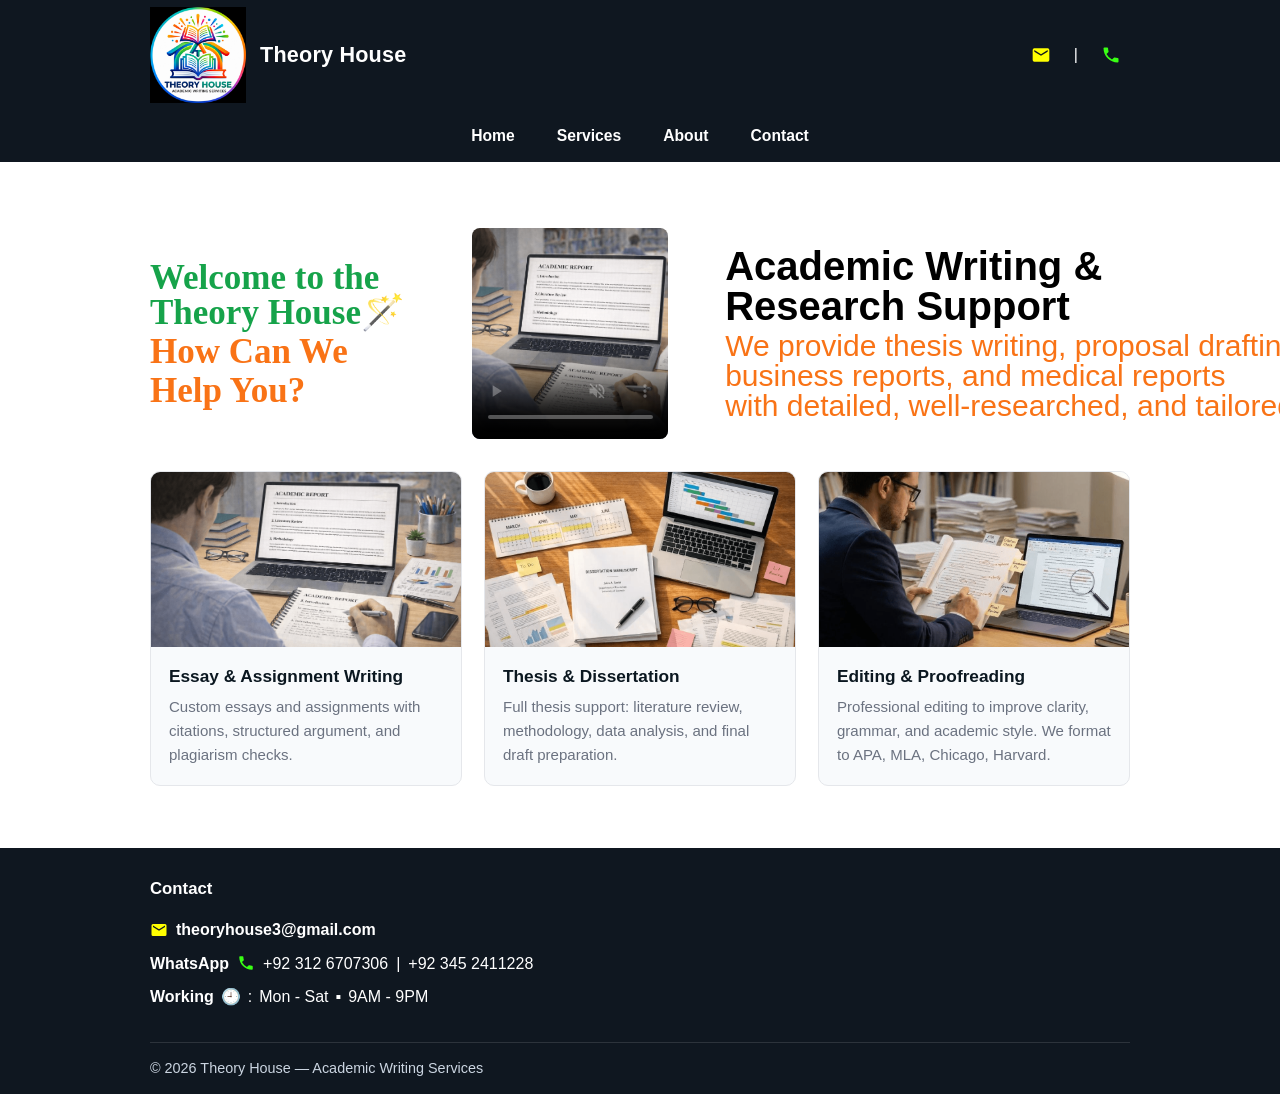
==== index.html @ b44fcf82 "Update index.html" ====
<!doctype html>
<html lang="en">

<head>

  <meta charset="utf-8">

  <meta
    name="viewport"
    content="width=device-width, initial-scale=1"
  >

  <title>
    Theory House — Academic Writing Services
  </title>

  <link
    rel="stylesheet"
    href="styles.css"
  >

</head>


<body>


  <!-- =====================================================
       HEADER
       ===================================================== -->

  <header class="site-header">


    <div class="container header-top">


      <a
        class="brand"
        href="index.html"
      >

        <img
          class="logo-img"
          src="Images/logo.png"
          alt="Theory House logo"
        >

        <span class="site-title">
          Theory House
        </span>

      </a>


      <!-- HEADER CONTACT ICONS -->

      <div class="header-contacts">


        <!-- EMAIL ICON - YELLOW -->

        <a
          class="contact-icon"
          href="mailto:theoryhouse3@gmail.com"
          aria-label="Email"
          title="Email"
        >

          <svg
            class="icon email-icon"
            viewBox="0 0 24 24"
            width="20"
            height="20"
            aria-hidden="true"
          >

            <path
              fill="currentColor"
              d="M20 4H4a2 2 0 0 0-2 2v12a2 2 0 0 0 2 2h16a2 2 0 0 0 2-2V6a2 2 0 0 0-2-2zm0 4-8 5L4 8V6l8 5 8-5v2z"
            />

          </svg>

        </a>


        <!-- SEPARATOR -->

        <span
          aria-hidden="true"
          style="color:#ffffff;"
        >
          |
        </span>


        <!-- PHONE ICON - BRIGHT PARROT GREEN -->

        <a
          class="contact-icon"
          href="tel:+923126707306"
          aria-label="Call"
          title="Call"
        >

          <svg
            class="icon phone-icon"
            viewBox="0 0 24 24"
            width="20"
            height="20"
            aria-hidden="true"
          >

            <path
              fill="currentColor"
              d="M6.62 10.79a15.46 15.46 0 0 0 6.59 6.59l2.2-2.2c.27-.27.67-.36 1.02-.24 1.12.37 2.33.57 3.57.57.55 0 1 .45 1 1V20c0 .55-.45 1-1 1C10.61 21 3 13.39 3 4c0-.55.45-1 1-1h3.5c.55 0 1 .45 1 1 0 1.25.2 2.45.57 3.57.11.35.03.74-.25 1.02l-2.2 2.2z"
            />

          </svg>

        </a>


      </div>


    </div>



    <!-- NAVIGATION -->

    <nav
      class="site-nav container"
      aria-label="Main navigation"
    >

      <a href="index.html">
        Home
      </a>

      <a href="services.html">
        Services
      </a>

      <a href="about.html">
        About
      </a>

      <a href="contact.html">
        Contact
      </a>

    </nav>


  </header>



  <!-- =====================================================
       MAIN CONTENT
       ===================================================== -->

  <main class="container">


    <!-- ===================================================
         HOME HERO
         =================================================== -->

    <section class="hero">


      <!-- =================================================
           WELCOMING BOX
           ================================================= -->

      <div class="hero-welcome">


        <!-- LINE 1 -->

        <p class="hero-welcome-line hero-welcome-green">
          Welcome to the
        </p>


        <!-- LINE 2 -->

        <p class="hero-welcome-line hero-welcome-green">
          Theory House🪄
        </p>


        <!-- LINE 3 -->

        <p class="hero-welcome-line hero-welcome-orange">
          How Can We
        </p>


        <!-- LINE 4 -->

        <p class="hero-welcome-line hero-welcome-orange">
          Help You?
        </p>


      </div>



      <!-- =================================================
           VIDEO BOX
           ================================================= -->

      <div
        class="hero-media"
        aria-label="Theory House introduction video"
      >


        <video
          class="hero-video"
          controls
          autoplay
          muted
          loop
          playsinline
          preload="auto"
          poster="Images/Images/1-images-services.png"
        >

          <source
            src="Images/Images/home-hero.mp4"
            type="video/mp4"
          >

          Your browser does not support the video tag.

        </video>


      </div>



      <!-- =================================================
           ACADEMIC WRITING DATA BOX
           ================================================= -->

      <div class="hero-academic">


        <!-- HEADING -->

        <p class="hero-academic-heading">
          Academic Writing &amp;<br>
          Research Support
        </p>


        <!-- DESCRIPTION -->

        <p class="hero-academic-text">
          We provide thesis writing, proposal drafting,<br>
          business reports, and medical reports<br>
          with detailed, well-researched, and tailored to your needs.
        </p>


      </div>


    </section>



    <!-- ===================================================
         SERVICES PREVIEW
         =================================================== -->

    <section
      class="preview-grid"
      aria-labelledby="services-heading"
    >


      <h2
        id="services-heading"
        class="sr-only"
      >
        Our Services
      </h2>



      <!-- SERVICE 1 -->

      <article class="card">


        <div class="card-media">

          <img
            src="Images/Images/1-images-services.png"
            alt="Essay and assignment illustration"
            class="card-img"
            loading="lazy"
          >

        </div>


        <div class="card-body">

          <h3>
            Essay &amp; Assignment Writing
          </h3>


          <p>
            Custom essays and assignments with citations,
            structured argument, and plagiarism checks.
          </p>

        </div>


      </article>



      <!-- SERVICE 2 -->

      <article class="card">


        <div class="card-media">

          <img
            src="Images/Images/2-images-services.png"
            alt="Thesis and dissertation illustration"
            class="card-img"
            loading="lazy"
          >

        </div>


        <div class="card-body">

          <h3>
            Thesis &amp; Dissertation
          </h3>


          <p>
            Full thesis support: literature review,
            methodology, data analysis, and final draft preparation.
          </p>

        </div>


      </article>



      <!-- SERVICE 3 -->

      <article class="card">


        <div class="card-media">

          <img
            src="Images/Images/3-images-services.png"
            alt="Editing and proofreading illustration"
            class="card-img"
            loading="lazy"
          >

        </div>


        <div class="card-body">

          <h3>
            Editing &amp; Proofreading
          </h3>


          <p>
            Professional editing to improve clarity, grammar,
            and academic style. We format to APA, MLA, Chicago,
            Harvard.
          </p>

        </div>


      </article>


    </section>


  </main>



  <!-- =====================================================
       FOOTER
       ===================================================== -->

  <footer class="site-footer">


    <div class="container footer-inner">


      <div class="footer-block">


        <strong>
          Contact
        </strong>



        <!-- EMAIL -->

        <p class="contact-line footer-contact">


          <svg
            class="icon email-icon"
            viewBox="0 0 24 24"
            width="18"
            height="18"
            aria-hidden="true"
          >

            <path
              fill="currentColor"
              d="M20 4H4a2 2 0 0 0-2 2v12a2 2 0 0 0 2 2h16a2 2 0 0 0 2-2V6a2 2 0 0 0-2-2zm0 4-8 5L4 8V6l8 5 8-5v2z"
            />

          </svg>


          <a href="mailto:theoryhouse3@gmail.com">

            <strong>
              theoryhouse3@gmail.com
            </strong>

          </a>


        </p>



        <!-- WHATSAPP -->

        <p class="whatsapp-contact footer-whatsapp">


          <span class="whatsapp-label">
            WhatsApp
          </span>


          <!-- PHONE ICON - BRIGHT PARROT GREEN -->

          <svg
            class="icon phone-icon"
            viewBox="0 0 24 24"
            width="18"
            height="18"
            aria-hidden="true"
          >

            <path
              fill="currentColor"
              d="M6.62 10.79a15.46 15.46 0 0 0 6.59 6.59l2.2-2.2c.27-.27.67-.36 1.02-.24 1.12.37 2.33.57 3.57.57.55 0 1 .45 1 1V20c0 .55-.45 1-1 1C10.61 21 3 13.39 3 4c0-.55.45-1 1-1h3.5c.55 0 1 .45 1 1 0 1.25.2 2.45.57 3.57.11.35.03.74-.25 1.02l-2.2 2.2z"
            />

          </svg>


          <a
            class="whatsapp-number"
            href="https://wa.me/923126707306"
            target="_blank"
            rel="noopener"
          >
            +92 312 6707306
          </a>


          <span>
            |
          </span>


          <a
            class="whatsapp-number"
            href="https://wa.me/923452411228"
            target="_blank"
            rel="noopener"
          >
            +92 345 2411228
          </a>


        </p>



        <!-- WORKING HOURS -->

        <p class="working-line footer-working">


          <strong class="working-label">
            Working
          </strong>


          <span class="working-clock">
            🕘
          </span>


          <span class="working-colon">
            :
          </span>


          <span class="working-days">
            Mon - Sat
          </span>


          <span class="working-separator">
            ▪
          </span>


          <span class="working-hours">
            9AM - 9PM
          </span>


        </p>


      </div>


    </div>



    <!-- COPYRIGHT -->

    <div class="container footer-bottom">


      <p>
        &copy; 2026 Theory House — Academic Writing Services
      </p>


    </div>


  </footer>


</body>

</html>
---- styles.css ----
:root {
  --accent: #0b76ff;
  --green: #548235;
  --orange: #f97316;
  --medium-green: #70ad47;
  --blue-gray: #5b6573;
  --dark-gray: #404040;
  --light-orange: #fce4d6;
  --bg: #ffffff;
  --muted: #6b7280;
  --header-bg: #0f1720;
  --card-bg: #f8fafc;
  --text: #0b1720;
  --max-width: 980px;

  /* Bright light / parrot green for phone icons */
  --phone-green: #39ff14;

  /* Yellow for email icons */
  --email-yellow: #ffff00;
}


/* =====================================================
   BASIC RESET
   ===================================================== */

* {
  box-sizing: border-box;
}

html {
  scroll-behavior: smooth;
}

body {
  margin: 0;
  background: var(--bg);
  color: var(--text);
  font-family: Arial, Helvetica, sans-serif;
  line-height: 1.6;
}

img {
  max-width: 100%;
  height: auto;
}

a {
  color: inherit;
}

.container {
  width: min(100% - 32px, var(--max-width));
  margin-inline: auto;
}


/* =====================================================
   HEADER
   ===================================================== */

.site-header {
  background: var(--header-bg);
  color: #ffffff;
}

.header-top {
  min-height: 110px;
  display: flex;
  align-items: center;
  justify-content: space-between;
  gap: 20px;
}

.brand {
  display: inline-flex;
  align-items: center;
  gap: 14px;
  text-decoration: none;
}


/* LOGO */

.logo-img {
  width: 96px;
  height: 97px;
  object-fit: contain;
  display: block;
}

.site-title {
  font-size: 1.35rem;
  font-weight: 700;
  letter-spacing: 0.2px;
}


/* HEADER CONTACT ICONS */

.header-contacts {
  display: flex;
  align-items: center;
  gap: 14px;
}

.contact-icon {
  display: inline-flex;
  align-items: center;
  justify-content: center;
  width: 38px;
  height: 38px;
  text-decoration: none;
}

.icon {
  display: block;
}


/* EMAIL = YELLOW */

.email-icon {
  color: var(--email-yellow);
}


/* PHONE = BRIGHT LIGHT / PARROT GREEN */

.phone-icon {
  color: var(--phone-green);
}


/* NAVIGATION */

.site-nav {
  min-height: 52px;
  display: flex;
  align-items: center;
  justify-content: center;
  gap: 34px;
}

.site-nav a {
  color: #ffffff;
  text-decoration: none;
  font-weight: 600;
  font-size: 0.98rem;
  padding: 10px 4px;
  transition: opacity 0.2s ease;
}

.site-nav a:hover {
  opacity: 0.75;
}


/* =====================================================
   MAIN
   ===================================================== */

main.container {
  padding-top: 34px;
  padding-bottom: 42px;
}


/* =====================================================
   HOME HERO
   ===================================================== */

.hero {
  display: flex;
  align-items: center;

  /*
    Exact horizontal spacing:
    Welcome → Video = 3 cm
    Video → Academic = 1.5 cm
  */
  gap: 0;

  margin-top: 12pt;
  margin-bottom: 12pt;

  width: 100%;
}


/* =====================================================
   WELCOME BOX
   Width  = 2.17"
   Height = 1.33"
   ===================================================== */

.hero-welcome {
  width: 2.17in;
  height: 1.33in;

  flex: 0 0 2.17in;

  display: flex;
  flex-direction: column;
  justify-content: center;
  align-items: flex-start;

  margin-top: 12pt;
  margin-bottom: 12pt;

  padding: 0;
  border: none;
  overflow: visible;
}


/* Welcome text */

.hero-welcome-line {
  margin: 0;
  padding: 0;

  font-family: "Segoe Script", "Brush Script MT", cursive;
  font-size: 35px;
  font-weight: 700;

  line-height: 1;
  white-space: nowrap;
}


/* First two lines */

.hero-welcome-green {
  color: #16a34a;
}


/* Second two lines */

.hero-welcome-orange {
  color: var(--orange);

  /*
    3 pt before spacing requested
  */
  margin-top: 3pt;
}


/* =====================================================
   VIDEO BOX
   Width  = 2.05"
   Height = 2.20"
   ===================================================== */

.hero-media {
  width: 2.05in;
  height: 2.20in;

  flex: 0 0 2.05in;

  /*
    3 cm = approximately 113.39px
    1.5 cm = approximately 56.69px
  */
  margin-left: 3cm;
  margin-right: 1.5cm;

  margin-top: 12pt;
  margin-bottom: 12pt;

  overflow: hidden;

  border: none;
  border-radius: 8px;

  background: #000000;
}


/* Video itself */

.hero-video {
  width: 100%;
  height: 100%;

  display: block;

  object-fit: cover;

  border: none;

  background: #000000;
}


/* Academic text */

.hero-text {
  display: none;
}


/* =====================================================
   ACADEMIC WRITING DATA BOX
   Width  = 3.47"
   Height = 1.45"
   ===================================================== */

.hero-academic {
  width: 3.47in;
  height: 1.45in;

  flex: 0 0 3.47in;

  margin-top: 12pt;
  margin-bottom: 12pt;

  padding: 0;

  border: none;

  overflow: visible;

  display: flex;
  flex-direction: column;
  justify-content: center;
  align-items: flex-start;
}


/* =====================================================
   ACADEMIC HEADING
   ===================================================== */

.hero-academic-heading {
  margin: 0;
  padding: 0;

  color: #000000;

  font-family: Arial, Helvetica, sans-serif;
  font-size: 40px;
  font-weight: 700;

  line-height: 1;

  white-space: nowrap;
}


/* =====================================================
   ACADEMIC DESCRIPTION
   ===================================================== */

.hero-academic-text {
  margin: 4pt 0 0 0;
  padding: 0;

  color: var(--orange);

  font-family: Arial, Helvetica, sans-serif;
  font-size: 30px;
  font-weight: 400;

  line-height: 1;

  white-space: nowrap;
}


/* =====================================================
   ABOUT PAGE
   ===================================================== */

.about-title {
  margin-top: 24px;
  margin-bottom: 14px;

  font-family: "Lucida Handwriting", "Brush Script MT", cursive;
  font-size: 40px;
  font-weight: 700;

  color: #ff0000;

  line-height: 1.2;
}

.about-heading {
  margin-top: 24px;
  margin-bottom: 14px;

  font-family: "Lucida Handwriting", "Brush Script MT", cursive;
  font-size: 40px;
  font-weight: 700;

  color: #ff0000;

  line-height: 1.2;
}

.about-hero {
  width: 100%;
  margin-bottom: 20px;
}

.about-hero-img {
  width: 100%;
  display: block;
  object-fit: cover;
}


/* =====================================================
   SERVICES PAGE
   ===================================================== */

.services-title {
  margin-top: 0;
  margin-bottom: 24px;

  font-family: "Arial Black", Arial, Helvetica, sans-serif;
  font-size: 40px;
  font-weight: 900;

  color: var(--blue-gray);

  line-height: 1.2;
}


/* =====================================================
   CONTACT PAGE
   ===================================================== */

.contact-title {
  margin-top: 0;
  margin-bottom: 18px;

  font-family: Algerian, "Arial Black", Arial, Helvetica, sans-serif;
  font-size: 40px;
  font-weight: 700;

  color: #548235;

  line-height: 1.2;
}

.contact-intro {
  margin: 0 0 18px;
}


/* EMAIL CONTACT */

.contact-page-email {
  display: flex;
  align-items: center;
  gap: 7px;
  margin: 10px 0;
}

.contact-email-icon {
  font-size: 25px;
  line-height: 1;
  color: #ff69b4;
}

.contact-page-email a {
  color: #0000ff;
  font-size: 25px;
  font-weight: 700;
  text-decoration: none;
}


/* WHATSAPP CONTACT */

.contact-page-whatsapp {
  display: flex;
  align-items: center;
  flex-wrap: wrap;
  gap: 7px;
  margin: 10px 0;
  font-size: 25px;
}

.contact-whatsapp-label {
  color: var(--medium-green);
  font-size: 25px;
  font-weight: 700;
}

.contact-whatsapp-icon {
  font-size: 25px;
  line-height: 1;
}

.contact-whatsapp-number {
  color: var(--dark-gray);
  font-size: 25px;
  font-weight: 700;
  text-decoration: none;
}

.contact-whatsapp-separator {
  color: var(--dark-gray);
  font-size: 25px;
  font-weight: 700;
}


/* WORKING HOURS */

.contact-page-working {
  display: flex;
  align-items: center;
  flex-wrap: wrap;
  gap: 7px;
  margin: 10px 0 24px;
  font-size: 25px;
}

.contact-working-label {
  color: #ff0000;
  font-size: 25px;
  font-weight: 700;
}

.contact-working-icon {
  font-size: 25px;
  line-height: 1;
}

.contact-working-days {
  color: #000000;
  font-size: 25px;
  font-weight: 400;
}

.contact-working-separator {
  color: var(--dark-gray);
  font-size: 25px;
  font-weight: 700;
}

.contact-working-hours {
  color: var(--dark-gray);
  font-size: 25px;
  font-weight: 700;
}


/* REQUEST A QUOTE */

.contact-form-title {
  margin-top: 26px;
  margin-bottom: 18px;

  font-size: 20px;
  font-weight: 700;
}


/* FORM */

.contact-form {
  width: 100%;
  max-width: 700px;
}

.contact-form label {
  display: block;
  margin-bottom: 16px;

  color: #000000;

  font-size: 16px;
  font-weight: 400;
}

.contact-form input,
.contact-form select,
.contact-form textarea {
  display: block;

  width: 100%;

  margin-top: 6px;

  padding: 10px 12px;

  border: 1px solid #d1d5db;
  border-radius: 6px;

  background: #ffffff;
  color: #111827;

  font-family: Arial, Helvetica, sans-serif;
  font-size: 16px;
}


/* ORANGE SELECT BOX */

.contact-form select {
  background: var(--orange);
  color: #ffffff;
  font-weight: 700;
}

.contact-form input:focus,
.contact-form select:focus,
.contact-form textarea:focus {
  outline: 2px solid rgba(249, 115, 22, 0.25);
  border-color: var(--orange);
}

.contact-form textarea {
  resize: vertical;
}


/* SEND REQUEST */

.contact-form button {
  border: none;
  border-radius: 6px;

  padding: 10px 20px;

  background: var(--light-orange);

  color: #c2410c;

  font-family: Arial, Helvetica, sans-serif;
  font-size: 16px;
  font-weight: 700;

  cursor: pointer;
}

.contact-form button:hover {
  background: #f8d3bd;
}


/* =====================================================
   SERVICES / ABOUT CARDS
   ===================================================== */

.preview-grid {
  display: grid;
  grid-template-columns: repeat(3, minmax(0, 1fr));
  gap: 22px;
}

.preview-grid > .sr-only {
  grid-column: 1 / -1;
}

.card {
  background: var(--card-bg);
  border: 1px solid #e5e7eb;
  border-radius: 10px;
  overflow: hidden;
}

.card-media {
  width: 100%;
  aspect-ratio: 16 / 9;
  overflow: hidden;
}

.card-img {
  width: 100%;
  height: 100%;
  display: block;
  object-fit: cover;
}

.card-body {
  padding: 18px;
}

.card-body h3 {
  margin: 0 0 8px;
  font-size: 1.08rem;
  line-height: 1.3;
}

.card-body p {
  margin: 0;
  color: var(--muted);
  font-size: 0.94rem;
}


/* =====================================================
   ACCESSIBILITY
   ===================================================== */

.sr-only {
  position: absolute;
  width: 1px;
  height: 1px;

  padding: 0;
  margin: -1px;

  overflow: hidden;

  clip: rect(0, 0, 0, 0);

  white-space: nowrap;

  border: 0;
}


/* =====================================================
   FOOTER
   ===================================================== */

.site-footer {
  background: var(--header-bg);
  color: #ffffff;
  margin-top: 20px;
}

.footer-inner {
  padding-top: 28px;
  padding-bottom: 24px;
}

.footer-block > strong {
  display: block;
  margin-bottom: 14px;
  font-size: 1.05rem;
}

.contact-line,
.whatsapp-contact,
.working-line {
  margin: 8px 0;
}


/* FOOTER EMAIL */

.footer-contact {
  display: flex;
  align-items: center;
  gap: 8px;
}

.footer-contact .email-icon {
  color: var(--email-yellow);
}

.footer-contact a {
  color: #ffffff;
  text-decoration: none;
}


/* FOOTER WHATSAPP */

.footer-whatsapp {
  display: flex;
  align-items: center;
  flex-wrap: wrap;
  gap: 8px;
}

.whatsapp-label {
  font-weight: 700;
}


/* FOOTER PHONE ICON */

.footer-whatsapp .phone-icon {
  color: var(--phone-green);
}


.whatsapp-number {
  color: #ffffff;
  text-decoration: none;
}


/* WORKING */

.working-line {
  display: flex;
  align-items: center;
  flex-wrap: wrap;
  gap: 7px;
}

.working-label {
  font-weight: 700;
}

.footer-bottom {
  border-top: 1px solid rgba(255, 255, 255, 0.12);

  padding-top: 14px;
  padding-bottom: 14px;
}

.footer-bottom p {
  margin: 0;
  color: #cbd5e1;
  font-size: 0.9rem;
}


/* =====================================================
   TABLET
   ===================================================== */

@media (max-width: 1100px) {

  .hero {
    transform-origin: left center;
  }

  .hero-welcome-line {
    font-size: 32px;
  }

  .hero-academic-heading {
    font-size: 36px;
  }

  .hero-academic-text {
    font-size: 26px;
  }
}


/* =====================================================
   MOBILE
   ===================================================== */

@media (max-width: 900px) {

  .hero {
    flex-wrap: wrap;
    justify-content: center;
    row-gap: 12pt;
  }

  .hero-welcome {
    margin-left: 0;
  }

  .hero-media {
    margin-left: 3cm;
    margin-right: 1.5cm;
  }

  .hero-academic {
    flex-basis: 100%;
    width: 100%;
  }

  .preview-grid {
    grid-template-columns: repeat(2, minmax(0, 1fr));
  }
}


@media (max-width: 600px) {

  .container {
    width: min(100% - 24px, var(--max-width));
  }

  .header-top {
    min-height: 105px;
  }

  .logo-img {
    width: 96px;
    height: 97px;
  }

  .site-title {
    font-size: 1.15rem;
  }

  .header-contacts {
    gap: 8px;
  }

  .site-nav {
    gap: 18px;
    flex-wrap: wrap;
    min-height: 48px;
  }

  .site-nav a {
    font-size: 0.9rem;
  }

  main.container {
    padding-top: 24px;
    padding-bottom: 32px;
  }

  .hero {
    display: flex;
    flex-direction: column;
    align-items: center;
    gap: 0;
  }

  .hero-welcome {
    width: 2.17in;
    height: 1.33in;
    flex: 0 0 1.33in;
    margin: 12pt 0;
  }

  .hero-welcome-line {
    font-size: 35px;
  }

  .hero-media {
    width: 2.05in;
    height: 2.20in;
    flex: 0 0 2.20in;

    margin-left: 0;
    margin-right: 0;

    margin-top: 3cm;
    margin-bottom: 1.5cm;
  }

  .hero-academic {
    width: 3.47in;
    max-width: 100%;
    height: 1.45in;
    flex: 0 0 1.45in;

    margin: 12pt 0;
  }

  .hero-academic-heading {
    font-size: 40px;
  }

  .hero-academic-text {
    font-size: 30px;
  }

  .preview-grid {
    grid-template-columns: 1fr;
  }

  .footer-whatsapp,
  .working-line {
    align-items: flex-start;
  }

  .contact-page-email,
  .contact-page-whatsapp,
  .contact-page-working {
    font-size: 25px;
  }

  .contact-form {
    max-width: 100%;
  }
}
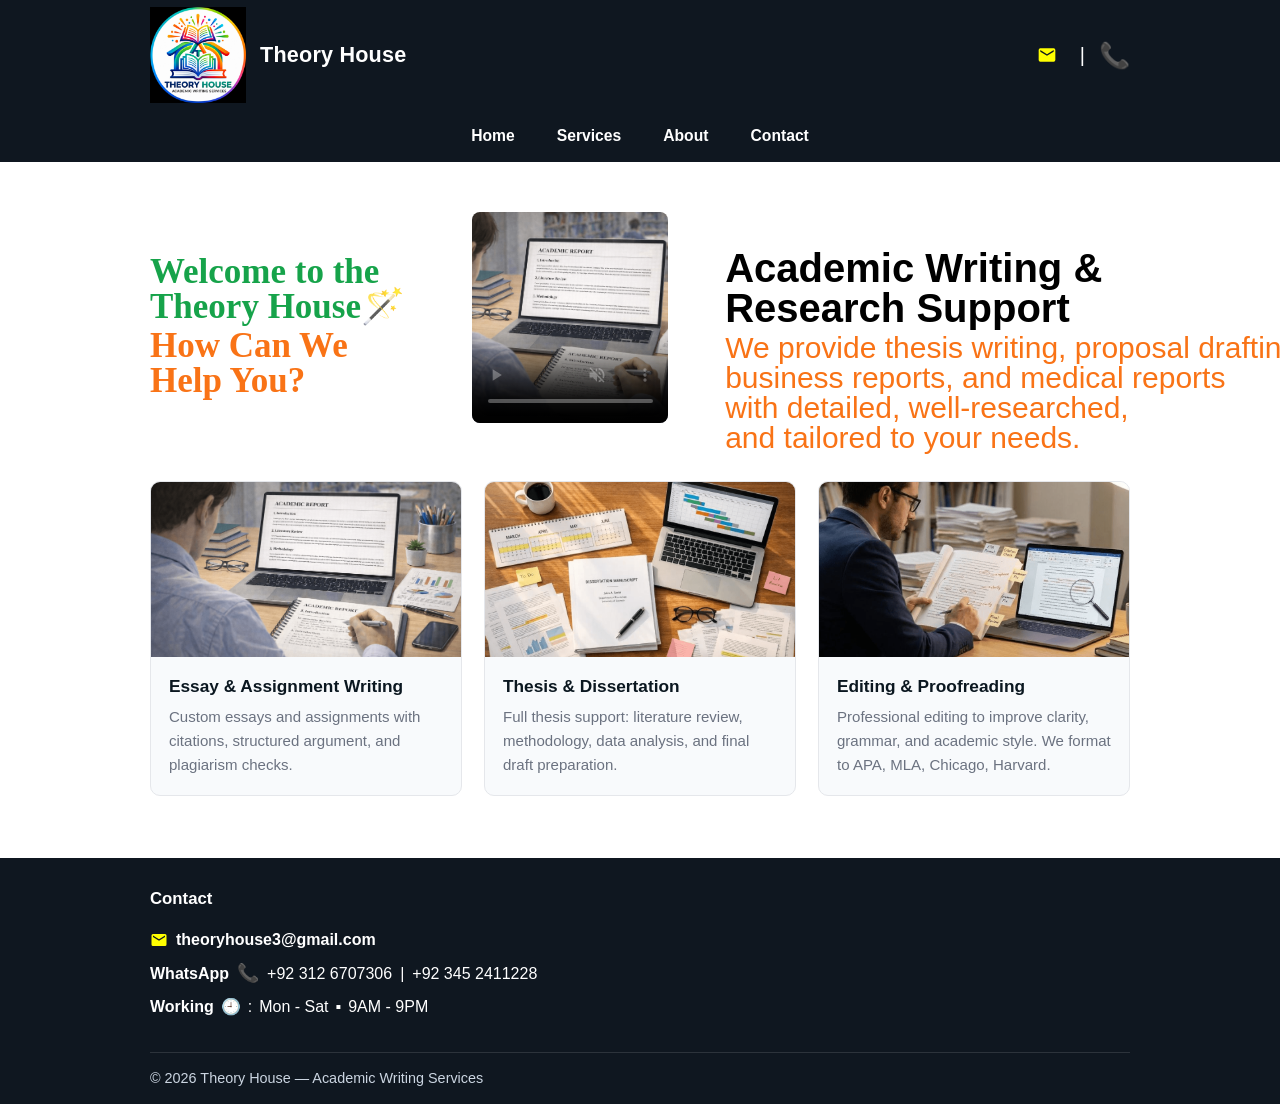
==== commit c5c4c5dc: "Update index.html" ====
--- a/index.html
+++ b/index.html
@@ -53,12 +53,10 @@
       </a>
 
 
-      <!-- HEADER CONTACT ICONS -->
-
       <div class="header-contacts">
 
 
-        <!-- EMAIL ICON - YELLOW -->
+        <!-- EMAIL ICON -->
 
         <a
           class="contact-icon"
@@ -76,7 +74,6 @@
           >
 
             <path
-              fill="currentColor"
               d="M20 4H4a2 2 0 0 0-2 2v12a2 2 0 0 0 2 2h16a2 2 0 0 0 2-2V6a2 2 0 0 0-2-2zm0 4-8 5L4 8V6l8 5 8-5v2z"
             />
 
@@ -85,40 +82,22 @@
         </a>
 
 
-        <!-- SEPARATOR -->
-
-        <span
-          aria-hidden="true"
-          style="color:#ffffff;"
-        >
+        <!-- HEADER SEPARATOR -->
+
+        <span class="header-divider">
           |
         </span>
 
 
-        <!-- PHONE ICON - BRIGHT PARROT GREEN -->
+        <!-- PHONE ICON -->
 
         <a
-          class="contact-icon"
+          class="header-phone"
           href="tel:+923126707306"
-          aria-label="Call"
+          aria-label="Call Theory House"
           title="Call"
         >
-
-          <svg
-            class="icon phone-icon"
-            viewBox="0 0 24 24"
-            width="20"
-            height="20"
-            aria-hidden="true"
-          >
-
-            <path
-              fill="currentColor"
-              d="M6.62 10.79a15.46 15.46 0 0 0 6.59 6.59l2.2-2.2c.27-.27.67-.36 1.02-.24 1.12.37 2.33.57 3.57.57.55 0 1 .45 1 1V20c0 .55-.45 1-1 1C10.61 21 3 13.39 3 4c0-.55.45-1 1-1h3.5c.55 0 1 .45 1 1 0 1.25.2 2.45.57 3.57.11.35.03.74-.25 1.02l-2.2 2.2z"
-            />
-
-          </svg>
-
+          📞
         </a>
 
 
@@ -180,28 +159,23 @@
       <div class="hero-welcome">
 
 
-        <!-- LINE 1 -->
-
         <p class="hero-welcome-line hero-welcome-green">
           Welcome to the
         </p>
 
 
-        <!-- LINE 2 -->
-
         <p class="hero-welcome-line hero-welcome-green">
           Theory House🪄
         </p>
 
 
-        <!-- LINE 3 -->
-
-        <p class="hero-welcome-line hero-welcome-orange">
+        <p
+          class="hero-welcome-line hero-welcome-orange"
+          style="margin-top: 3pt;"
+        >
           How Can We
         </p>
 
-
-        <!-- LINE 4 -->
 
         <p class="hero-welcome-line hero-welcome-orange">
           Help You?
@@ -251,24 +225,25 @@
            ACADEMIC WRITING DATA BOX
            ================================================= -->
 
-      <div class="hero-academic">
-
-
-        <!-- HEADING -->
-
-        <p class="hero-academic-heading">
+      <div class="academic-writing-box">
+
+
+        <div class="academic-writing-heading">
+
           Academic Writing &amp;<br>
           Research Support
-        </p>
-
-
-        <!-- DESCRIPTION -->
-
-        <p class="hero-academic-text">
+
+        </div>
+
+
+        <div class="academic-writing-description">
+
           We provide thesis writing, proposal drafting,<br>
           business reports, and medical reports<br>
-          with detailed, well-researched, and tailored to your needs.
-        </p>
+          with detailed, well-researched,<br>
+          and tailored to your needs.
+
+        </div>
 
 
       </div>
@@ -445,7 +420,6 @@
           >
 
             <path
-              fill="currentColor"
               d="M20 4H4a2 2 0 0 0-2 2v12a2 2 0 0 0 2 2h16a2 2 0 0 0 2-2V6a2 2 0 0 0-2-2zm0 4-8 5L4 8V6l8 5 8-5v2z"
             />
 
@@ -475,22 +449,9 @@
           </span>
 
 
-          <!-- PHONE ICON - BRIGHT PARROT GREEN -->
-
-          <svg
-            class="icon phone-icon"
-            viewBox="0 0 24 24"
-            width="18"
-            height="18"
-            aria-hidden="true"
-          >
-
-            <path
-              fill="currentColor"
-              d="M6.62 10.79a15.46 15.46 0 0 0 6.59 6.59l2.2-2.2c.27-.27.67-.36 1.02-.24 1.12.37 2.33.57 3.57.57.55 0 1 .45 1 1V20c0 .55-.45 1-1 1C10.61 21 3 13.39 3 4c0-.55.45-1 1-1h3.5c.55 0 1 .45 1 1 0 1.25.2 2.45.57 3.57.11.35.03.74-.25 1.02l-2.2 2.2z"
-            />
-
-          </svg>
+          <span class="whatsapp-phone">
+            📞
+          </span>
 
 
           <a
--- a/styles.css
+++ b/styles.css
@@ -3,6 +3,7 @@
   --green: #548235;
   --orange: #f97316;
   --medium-green: #70ad47;
+  --bright-green: #7CFC00;
   --blue-gray: #5b6573;
   --dark-gray: #404040;
   --light-orange: #fce4d6;
@@ -12,12 +13,6 @@
   --card-bg: #f8fafc;
   --text: #0b1720;
   --max-width: 980px;
-
-  /* Bright light / parrot green for phone icons */
-  --phone-green: #39ff14;
-
-  /* Yellow for email icons */
-  --email-yellow: #ffff00;
 }
 
 
@@ -96,13 +91,9 @@
   letter-spacing: 0.2px;
 }
 
-
-/* HEADER CONTACT ICONS */
-
 .header-contacts {
   display: flex;
   align-items: center;
-  gap: 14px;
 }
 
 .contact-icon {
@@ -114,26 +105,30 @@
   text-decoration: none;
 }
 
+.header-phone {
+  display: inline-flex;
+  align-items: center;
+  justify-content: center;
+  font-size: 25px;
+  line-height: 1;
+  color: var(--bright-green);
+  text-decoration: none;
+}
+
+.header-divider {
+  color: #ffffff;
+  font-size: 20px;
+  margin: 0 14px;
+}
+
 .icon {
   display: block;
 }
 
-
-/* EMAIL = YELLOW */
-
 .email-icon {
-  color: var(--email-yellow);
-}
-
-
-/* PHONE = BRIGHT LIGHT / PARROT GREEN */
-
-.phone-icon {
-  color: var(--phone-green);
-}
-
-
-/* NAVIGATION */
+  color: #ffff00;
+  fill: currentColor;
+}
 
 .site-nav {
   min-height: 52px;
@@ -174,36 +169,23 @@
 .hero {
   display: flex;
   align-items: center;
-
-  /*
-    Exact horizontal spacing:
-    Welcome → Video = 3 cm
-    Video → Academic = 1.5 cm
-  */
-  gap: 0;
-
-  margin-top: 12pt;
-  margin-bottom: 12pt;
-
   width: 100%;
-}
-
-
-/* =====================================================
-   WELCOME BOX
-   Width  = 2.17"
-   Height = 1.33"
+  margin-bottom: 42px;
+}
+
+
+/* =====================================================
+   WELCOMING BOX
    ===================================================== */
 
 .hero-welcome {
   width: 2.17in;
   height: 1.33in;
-
   flex: 0 0 2.17in;
 
   display: flex;
   flex-direction: column;
-  justify-content: center;
+  justify-content: flex-start;
   align-items: flex-start;
 
   margin-top: 12pt;
@@ -211,92 +193,58 @@
 
   padding: 0;
   border: none;
-  overflow: visible;
-}
-
-
-/* Welcome text */
+  background: transparent;
+}
 
 .hero-welcome-line {
   margin: 0;
   padding: 0;
+  line-height: 1;
 
   font-family: "Segoe Script", "Brush Script MT", cursive;
   font-size: 35px;
   font-weight: 700;
 
-  line-height: 1;
   white-space: nowrap;
 }
-
-
-/* First two lines */
 
 .hero-welcome-green {
   color: #16a34a;
 }
 
-
-/* Second two lines */
-
 .hero-welcome-orange {
   color: var(--orange);
-
-  /*
-    3 pt before spacing requested
-  */
-  margin-top: 3pt;
 }
 
 
 /* =====================================================
    VIDEO BOX
-   Width  = 2.05"
-   Height = 2.20"
    ===================================================== */
 
 .hero-media {
   width: 2.05in;
   height: 2.20in;
-
   flex: 0 0 2.05in;
 
-  /*
-    3 cm = approximately 113.39px
-    1.5 cm = approximately 56.69px
-  */
+  overflow: hidden;
+  border: none;
+  border-radius: 8px;
+  background: #000000;
+
+  margin-top: 12pt;
+  margin-bottom: 12pt;
+
   margin-left: 3cm;
   margin-right: 1.5cm;
-
-  margin-top: 12pt;
-  margin-bottom: 12pt;
-
-  overflow: hidden;
-
-  border: none;
-  border-radius: 8px;
-
-  background: #000000;
-}
-
-
-/* Video itself */
+}
 
 .hero-video {
   width: 100%;
   height: 100%;
-
   display: block;
-
   object-fit: cover;
-
-  border: none;
-
   background: #000000;
 }
-
-
-/* Academic text */
 
 .hero-text {
   display: none;
@@ -305,68 +253,46 @@
 
 /* =====================================================
    ACADEMIC WRITING DATA BOX
-   Width  = 3.47"
-   Height = 1.45"
-   ===================================================== */
-
-.hero-academic {
+   ===================================================== */
+
+.academic-writing-box {
   width: 3.47in;
   height: 1.45in;
-
   flex: 0 0 3.47in;
 
   margin-top: 12pt;
   margin-bottom: 12pt;
 
   padding: 0;
-
   border: none;
+  background: transparent;
 
   overflow: visible;
-
-  display: flex;
-  flex-direction: column;
-  justify-content: center;
-  align-items: flex-start;
-}
-
-
-/* =====================================================
-   ACADEMIC HEADING
-   ===================================================== */
-
-.hero-academic-heading {
+}
+
+.academic-writing-heading {
   margin: 0;
   padding: 0;
 
-  color: #000000;
-
   font-family: Arial, Helvetica, sans-serif;
   font-size: 40px;
   font-weight: 700;
+  color: #000000;
 
   line-height: 1;
-
   white-space: nowrap;
 }
 
-
-/* =====================================================
-   ACADEMIC DESCRIPTION
-   ===================================================== */
-
-.hero-academic-text {
-  margin: 4pt 0 0 0;
+.academic-writing-description {
+  margin: 4pt 0 0;
   padding: 0;
-
-  color: var(--orange);
 
   font-family: Arial, Helvetica, sans-serif;
   font-size: 30px;
   font-weight: 400;
+  color: var(--orange);
 
   line-height: 1;
-
   white-space: nowrap;
 }
 
@@ -378,26 +304,20 @@
 .about-title {
   margin-top: 24px;
   margin-bottom: 14px;
-
   font-family: "Lucida Handwriting", "Brush Script MT", cursive;
   font-size: 40px;
   font-weight: 700;
-
   color: #ff0000;
-
   line-height: 1.2;
 }
 
 .about-heading {
   margin-top: 24px;
   margin-bottom: 14px;
-
   font-family: "Lucida Handwriting", "Brush Script MT", cursive;
   font-size: 40px;
   font-weight: 700;
-
   color: #ff0000;
-
   line-height: 1.2;
 }
 
@@ -420,13 +340,10 @@
 .services-title {
   margin-top: 0;
   margin-bottom: 24px;
-
   font-family: "Arial Black", Arial, Helvetica, sans-serif;
   font-size: 40px;
   font-weight: 900;
-
   color: var(--blue-gray);
-
   line-height: 1.2;
 }
 
@@ -438,13 +355,10 @@
 .contact-title {
   margin-top: 0;
   margin-bottom: 18px;
-
   font-family: Algerian, "Arial Black", Arial, Helvetica, sans-serif;
   font-size: 40px;
   font-weight: 700;
-
   color: #548235;
-
   line-height: 1.2;
 }
 
@@ -558,7 +472,6 @@
 .contact-form-title {
   margin-top: 26px;
   margin-bottom: 18px;
-
   font-size: 20px;
   font-weight: 700;
 }
@@ -574,39 +487,29 @@
 .contact-form label {
   display: block;
   margin-bottom: 16px;
-
   color: #000000;
-
   font-size: 16px;
-  font-weight: 400;
+  font-weight: 700;
 }
 
 .contact-form input,
 .contact-form select,
 .contact-form textarea {
   display: block;
-
   width: 100%;
-
   margin-top: 6px;
-
   padding: 10px 12px;
-
   border: 1px solid #d1d5db;
   border-radius: 6px;
-
   background: #ffffff;
   color: #111827;
-
   font-family: Arial, Helvetica, sans-serif;
   font-size: 16px;
 }
 
-
-/* ORANGE SELECT BOX */
-
 .contact-form select {
-  background: var(--orange);
+  border-color: var(--orange);
+  background: #f97316;
   color: #ffffff;
   font-weight: 700;
 }
@@ -622,28 +525,20 @@
   resize: vertical;
 }
 
-
-/* SEND REQUEST */
-
 .contact-form button {
   border: none;
   border-radius: 6px;
-
   padding: 10px 20px;
-
-  background: var(--light-orange);
-
-  color: #c2410c;
-
+  background: #f97316;
+  color: #ffffff;
   font-family: Arial, Helvetica, sans-serif;
   font-size: 16px;
   font-weight: 700;
-
   cursor: pointer;
 }
 
 .contact-form button:hover {
-  background: #f8d3bd;
+  background: #ea580c;
 }
 
 
@@ -706,16 +601,11 @@
   position: absolute;
   width: 1px;
   height: 1px;
-
   padding: 0;
   margin: -1px;
-
   overflow: hidden;
-
   clip: rect(0, 0, 0, 0);
-
   white-space: nowrap;
-
   border: 0;
 }
 
@@ -747,17 +637,10 @@
   margin: 8px 0;
 }
 
-
-/* FOOTER EMAIL */
-
 .footer-contact {
   display: flex;
   align-items: center;
   gap: 8px;
-}
-
-.footer-contact .email-icon {
-  color: var(--email-yellow);
 }
 
 .footer-contact a {
@@ -765,9 +648,6 @@
   text-decoration: none;
 }
 
-
-/* FOOTER WHATSAPP */
-
 .footer-whatsapp {
   display: flex;
   align-items: center;
@@ -779,22 +659,17 @@
   font-weight: 700;
 }
 
-
-/* FOOTER PHONE ICON */
-
-.footer-whatsapp .phone-icon {
-  color: var(--phone-green);
-}
-
+.whatsapp-phone {
+  font-size: 18px;
+  line-height: 1;
+  color: var(--bright-green);
+}
 
 .whatsapp-number {
   color: #ffffff;
   text-decoration: none;
 }
 
-
-/* WORKING */
-
 .working-line {
   display: flex;
   align-items: center;
@@ -808,7 +683,6 @@
 
 .footer-bottom {
   border-top: 1px solid rgba(255, 255, 255, 0.12);
-
   padding-top: 14px;
   padding-bottom: 14px;
 }
@@ -824,54 +698,77 @@
    TABLET
    ===================================================== */
 
-@media (max-width: 1100px) {
+@media (max-width: 1200px) {
 
   .hero {
-    transform-origin: left center;
-  }
-
-  .hero-welcome-line {
-    font-size: 32px;
-  }
-
-  .hero-academic-heading {
-    font-size: 36px;
-  }
-
-  .hero-academic-text {
-    font-size: 26px;
-  }
-}
-
-
-/* =====================================================
-   MOBILE
-   ===================================================== */
-
-@media (max-width: 900px) {
-
-  .hero {
-    flex-wrap: wrap;
-    justify-content: center;
-    row-gap: 12pt;
+    flex-wrap: nowrap;
   }
 
   .hero-welcome {
-    margin-left: 0;
+    width: 2.17in;
+    flex-basis: 2.17in;
   }
 
   .hero-media {
-    margin-left: 3cm;
-    margin-right: 1.5cm;
-  }
-
-  .hero-academic {
-    flex-basis: 100%;
-    width: 100%;
+    width: 2.05in;
+    flex-basis: 2.05in;
+  }
+
+  .academic-writing-box {
+    width: 3.47in;
+    flex-basis: 3.47in;
+  }
+
+  .academic-writing-heading {
+    font-size: 34px;
+  }
+
+  .academic-writing-description {
+    font-size: 25px;
   }
 
   .preview-grid {
     grid-template-columns: repeat(2, minmax(0, 1fr));
+  }
+}
+
+
+/* =====================================================
+   MOBILE
+   ===================================================== */
+
+@media (max-width: 900px) {
+
+  .hero {
+    flex-direction: column;
+    align-items: center;
+  }
+
+  .hero-welcome,
+  .hero-media,
+  .academic-writing-box {
+    margin-left: 0;
+    margin-right: 0;
+  }
+
+  .hero-media {
+    margin-top: 12pt;
+  }
+
+  .academic-writing-box {
+    margin-top: 12pt;
+  }
+
+  .hero-welcome {
+    flex: 0 0 auto;
+  }
+
+  .hero-media {
+    flex: 0 0 auto;
+  }
+
+  .academic-writing-box {
+    flex: 0 0 auto;
   }
 }
 
@@ -893,10 +790,6 @@
 
   .site-title {
     font-size: 1.15rem;
-  }
-
-  .header-contacts {
-    gap: 8px;
   }
 
   .site-nav {
@@ -915,50 +808,20 @@
   }
 
   .hero {
-    display: flex;
-    flex-direction: column;
-    align-items: center;
     gap: 0;
-  }
-
-  .hero-welcome {
-    width: 2.17in;
-    height: 1.33in;
-    flex: 0 0 1.33in;
-    margin: 12pt 0;
+    margin-bottom: 32px;
   }
 
   .hero-welcome-line {
     font-size: 35px;
   }
 
-  .hero-media {
-    width: 2.05in;
-    height: 2.20in;
-    flex: 0 0 2.20in;
-
-    margin-left: 0;
-    margin-right: 0;
-
-    margin-top: 3cm;
-    margin-bottom: 1.5cm;
-  }
-
-  .hero-academic {
-    width: 3.47in;
-    max-width: 100%;
-    height: 1.45in;
-    flex: 0 0 1.45in;
-
-    margin: 12pt 0;
-  }
-
-  .hero-academic-heading {
-    font-size: 40px;
-  }
-
-  .hero-academic-text {
-    font-size: 30px;
+  .academic-writing-heading {
+    font-size: 34px;
+  }
+
+  .academic-writing-description {
+    font-size: 25px;
   }
 
   .preview-grid {
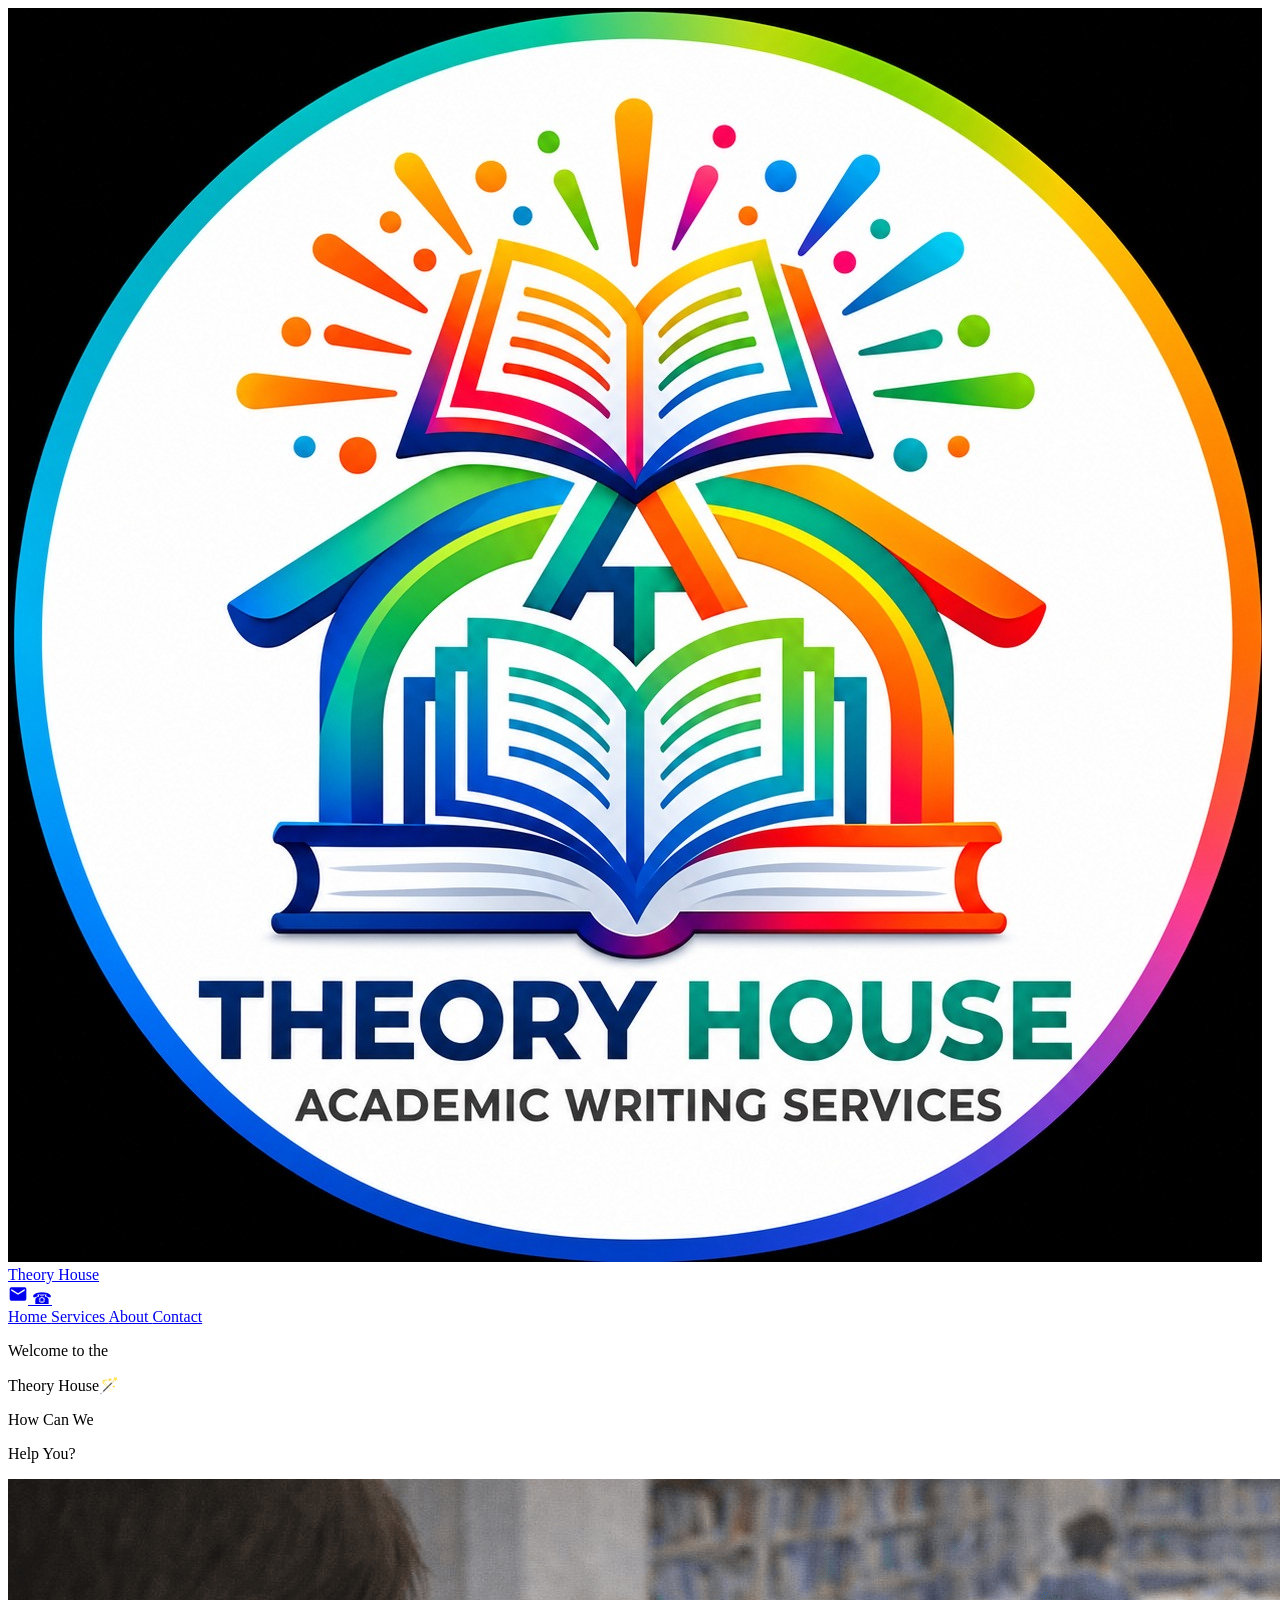
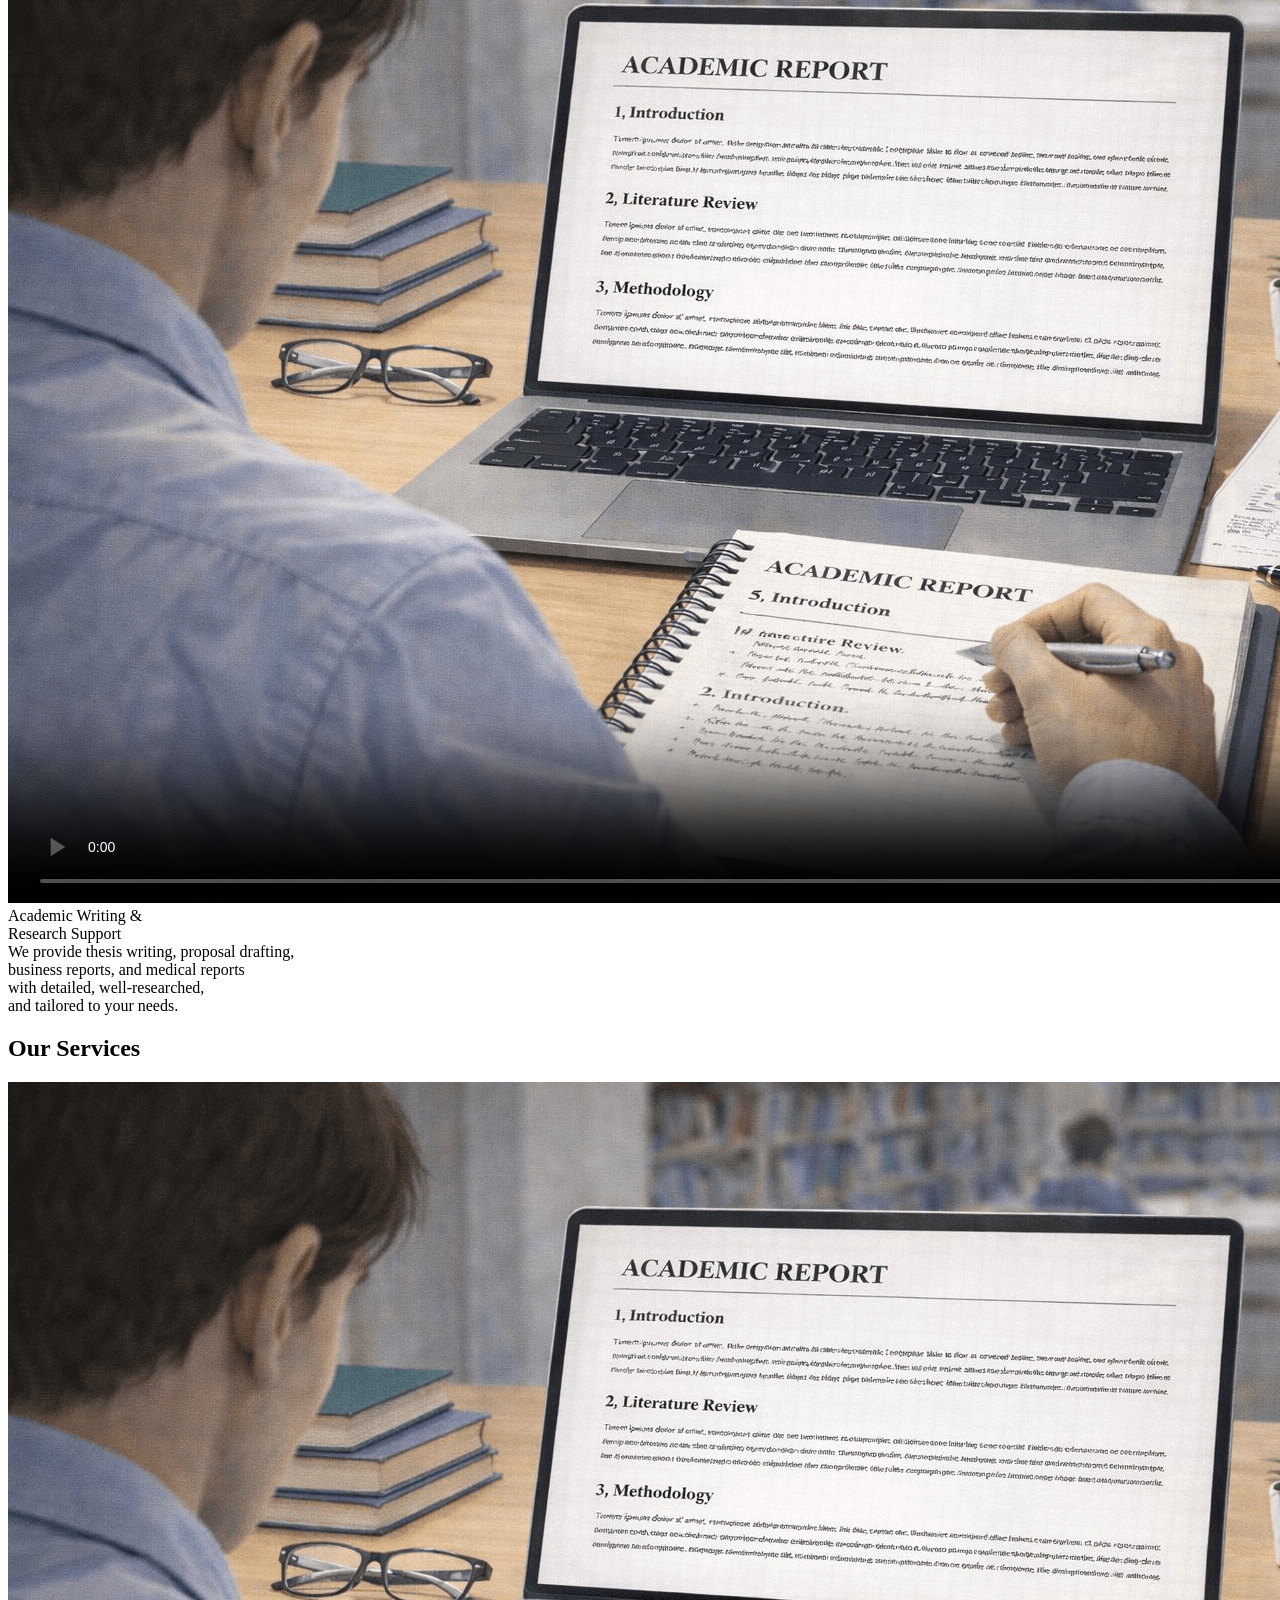
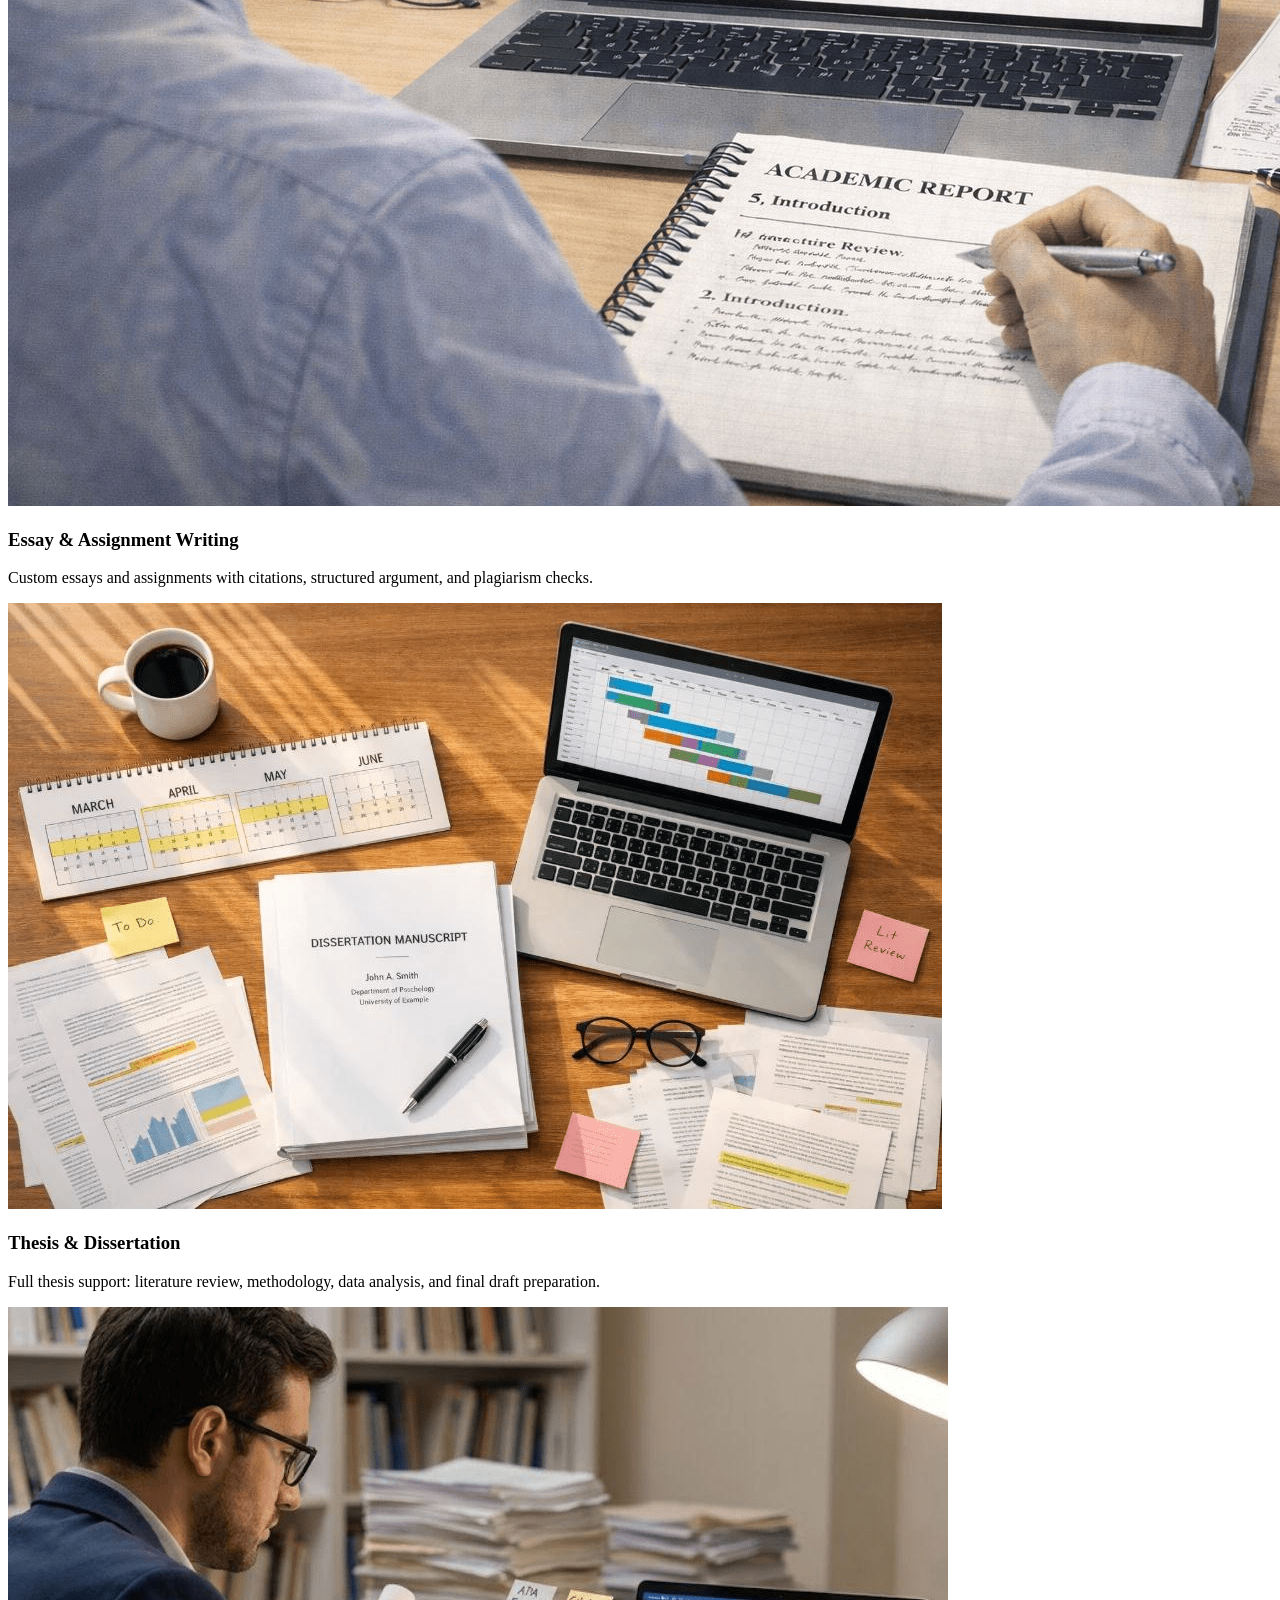
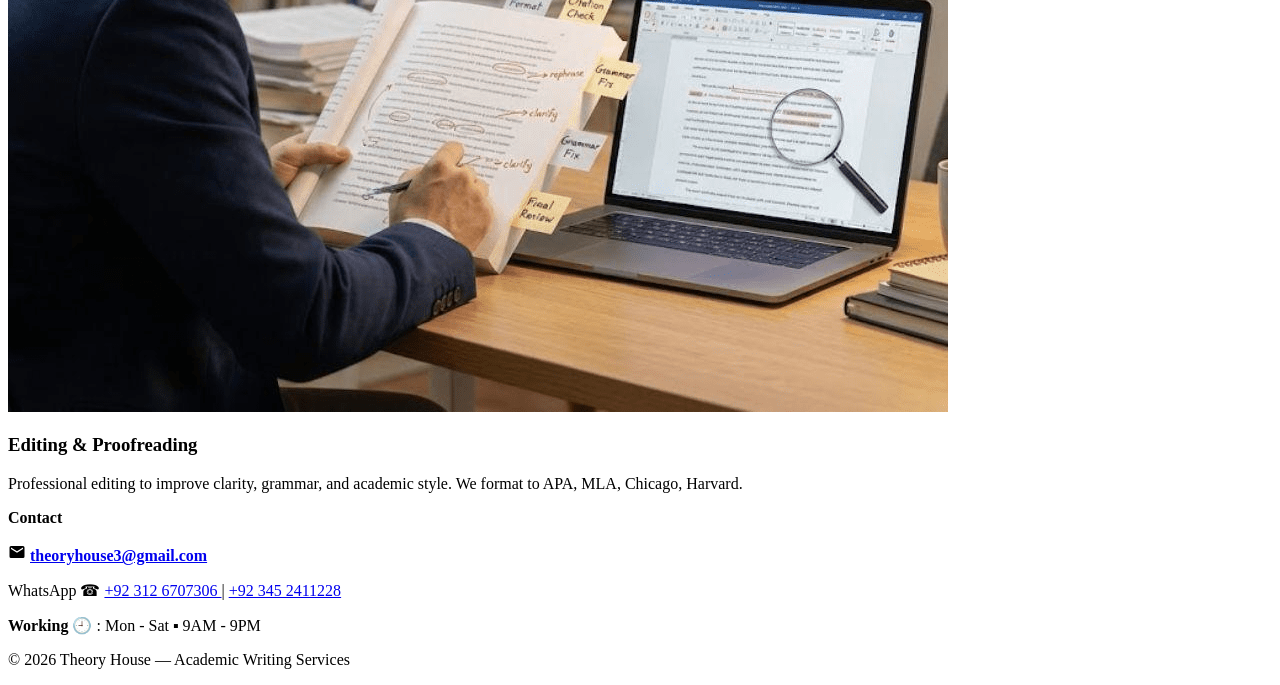
==== commit 0b57d44a: "Update index.html" ====
--- a/index.html
+++ b/index.html
@@ -16,7 +16,7 @@
 
   <link
     rel="stylesheet"
-    href="styles.css"
+    href="style.css"
   >
 
 </head>
@@ -74,6 +74,7 @@
           >
 
             <path
+              fill="currentColor"
               d="M20 4H4a2 2 0 0 0-2 2v12a2 2 0 0 0 2 2h16a2 2 0 0 0 2-2V6a2 2 0 0 0-2-2zm0 4-8 5L4 8V6l8 5 8-5v2z"
             />
 
@@ -82,22 +83,19 @@
         </a>
 
 
-        <!-- HEADER SEPARATOR -->
-
-        <span class="header-divider">
-          |
-        </span>
-
-
         <!-- PHONE ICON -->
 
         <a
-          class="header-phone"
+          class="contact-icon"
           href="tel:+923126707306"
           aria-label="Call Theory House"
           title="Call"
         >
-          📞
+
+          <span class="header-phone-icon">
+            ☎
+          </span>
+
         </a>
 
 
@@ -154,6 +152,7 @@
 
       <!-- =================================================
            WELCOMING BOX
+           EXACTLY AS REQUESTED
            ================================================= -->
 
       <div class="hero-welcome">
@@ -188,6 +187,7 @@
 
       <!-- =================================================
            VIDEO BOX
+           2.08" × 2.40"
            ================================================= -->
 
       <div
@@ -228,20 +228,40 @@
       <div class="academic-writing-box">
 
 
+        <!-- HEADING -->
+
         <div class="academic-writing-heading">
 
-          Academic Writing &amp;<br>
-          Research Support
-
-        </div>
-
-
-        <div class="academic-writing-description">
-
-          We provide thesis writing, proposal drafting,<br>
-          business reports, and medical reports<br>
-          with detailed, well-researched,<br>
-          and tailored to your needs.
+          <div>
+            Academic Writing &
+          </div>
+
+          <div>
+            Research Support
+          </div>
+
+        </div>
+
+
+        <!-- DESCRIPTION -->
+
+        <div class="academic-writing-text">
+
+          <div>
+            We provide thesis writing, proposal drafting,
+          </div>
+
+          <div>
+            business reports, and medical reports
+          </div>
+
+          <div>
+            with detailed, well-researched,
+          </div>
+
+          <div>
+            and tailored to your needs.
+          </div>
 
         </div>
 
@@ -420,6 +440,7 @@
           >
 
             <path
+              fill="currentColor"
               d="M20 4H4a2 2 0 0 0-2 2v12a2 2 0 0 0 2 2h16a2 2 0 0 0 2-2V6a2 2 0 0 0-2-2zm0 4-8 5L4 8V6l8 5 8-5v2z"
             />
 
@@ -439,7 +460,7 @@
 
 
 
-        <!-- WHATSAPP -->
+        <!-- WHATSAPP / PHONE -->
 
         <p class="whatsapp-contact footer-whatsapp">
 
@@ -449,8 +470,8 @@
           </span>
 
 
-          <span class="whatsapp-phone">
-            📞
+          <span class="footer-phone-icon">
+            ☎
           </span>
 
 
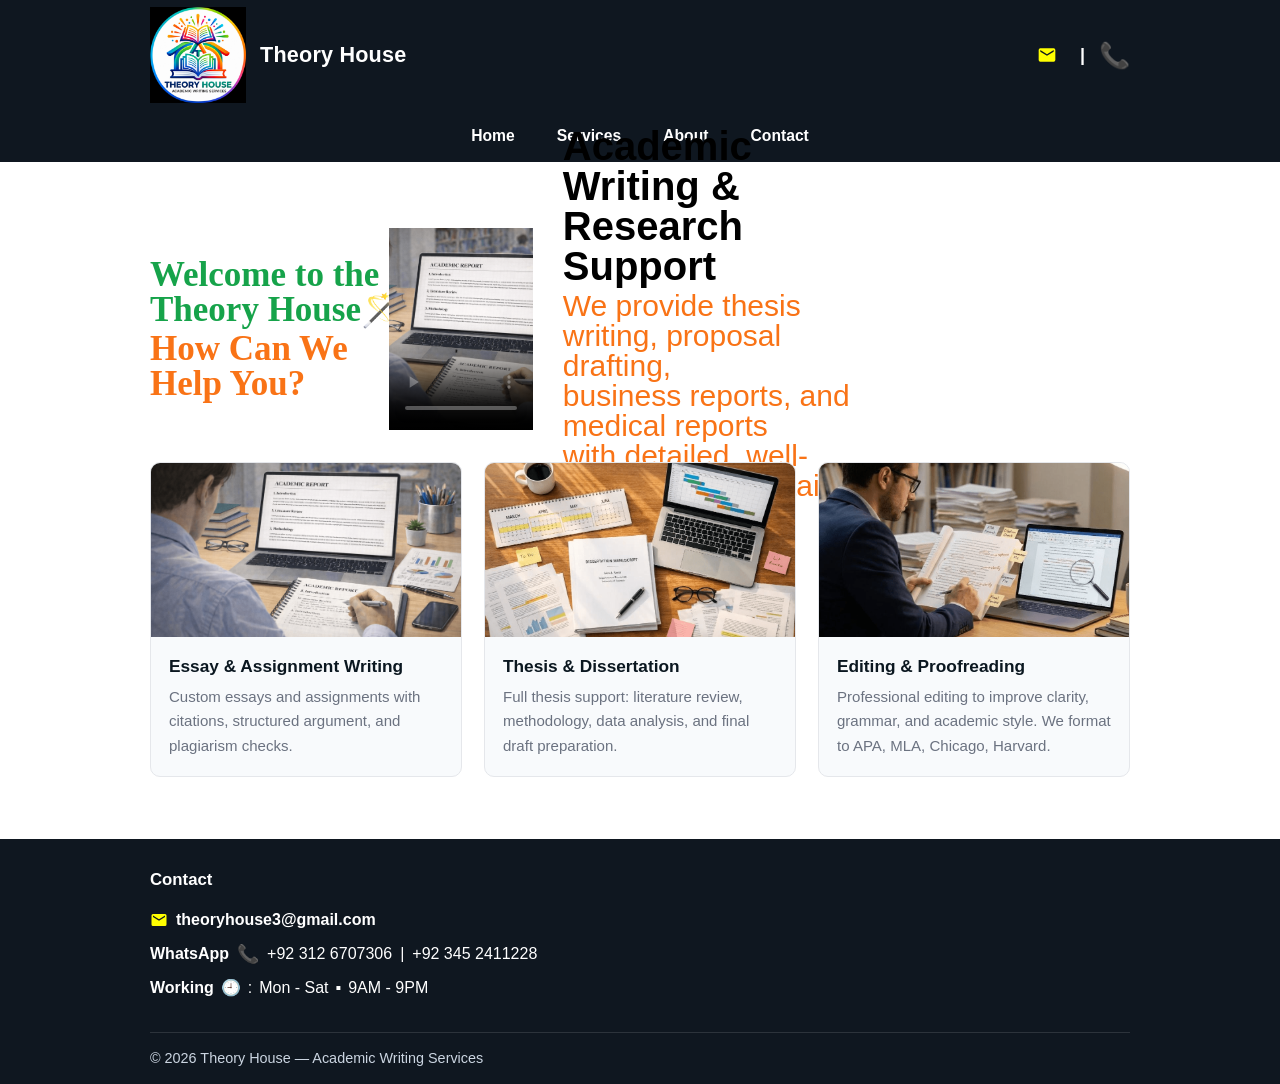
==== commit 2e451e06: "Update index.html" ====
--- a/index.html
+++ b/index.html
@@ -16,7 +16,7 @@
 
   <link
     rel="stylesheet"
-    href="style.css"
+    href="styles.css"
   >
 
 </head>
@@ -83,20 +83,22 @@
         </a>
 
 
+        <!-- SEPARATOR -->
+
+        <span class="header-separator">
+          |
+        </span>
+
+
         <!-- PHONE ICON -->
 
-        <a
-          class="contact-icon"
-          href="tel:+923126707306"
-          aria-label="Call Theory House"
-          title="Call"
+        <span
+          class="header-phone"
+          aria-hidden="true"
+          title="Phone"
         >
-
-          <span class="header-phone-icon">
-            ☎
-          </span>
-
-        </a>
+          📞
+        </span>
 
 
       </div>
@@ -105,8 +107,6 @@
     </div>
 
 
-
-    <!-- NAVIGATION -->
 
     <nav
       class="site-nav container"
@@ -144,39 +144,38 @@
 
 
     <!-- ===================================================
-         HOME HERO
+         HOME HERO — THREE BOXES
          =================================================== -->
 
-    <section class="hero">
+    <section
+      class="hero"
+      aria-label="Theory House introduction"
+    >
 
 
       <!-- =================================================
-           WELCOMING BOX
-           EXACTLY AS REQUESTED
+           BOX 1 — WELCOMING
            ================================================= -->
 
       <div class="hero-welcome">
 
 
-        <p class="hero-welcome-line hero-welcome-green">
+        <p class="hero-welcome-line hero-welcome-green welcome-first">
           Welcome to the
         </p>
 
 
-        <p class="hero-welcome-line hero-welcome-green">
+        <p class="hero-welcome-line hero-welcome-green welcome-second">
           Theory House🪄
         </p>
 
 
-        <p
-          class="hero-welcome-line hero-welcome-orange"
-          style="margin-top: 3pt;"
-        >
+        <p class="hero-welcome-line hero-welcome-orange welcome-third">
           How Can We
         </p>
 
 
-        <p class="hero-welcome-line hero-welcome-orange">
+        <p class="hero-welcome-line hero-welcome-orange welcome-fourth">
           Help You?
         </p>
 
@@ -186,8 +185,7 @@
 
 
       <!-- =================================================
-           VIDEO BOX
-           2.08" × 2.40"
+           BOX 2 — VIDEO
            ================================================= -->
 
       <div
@@ -222,48 +220,23 @@
 
 
       <!-- =================================================
-           ACADEMIC WRITING DATA BOX
+           BOX 3 — ACADEMIC WRITING DATA
            ================================================= -->
 
-      <div class="academic-writing-box">
-
-
-        <!-- HEADING -->
-
-        <div class="academic-writing-heading">
-
-          <div>
-            Academic Writing &
-          </div>
-
-          <div>
-            Research Support
-          </div>
-
-        </div>
-
-
-        <!-- DESCRIPTION -->
-
-        <div class="academic-writing-text">
-
-          <div>
-            We provide thesis writing, proposal drafting,
-          </div>
-
-          <div>
-            business reports, and medical reports
-          </div>
-
-          <div>
-            with detailed, well-researched,
-          </div>
-
-          <div>
-            and tailored to your needs.
-          </div>
-
-        </div>
+      <div class="hero-academic">
+
+
+        <h1 class="hero-academic-heading">
+          Academic Writing &amp;<br>
+          Research Support
+        </h1>
+
+
+        <p class="hero-academic-description">
+          We provide thesis writing, proposal drafting,<br>
+          business reports, and medical reports<br>
+          with detailed, well-researched, and tailored to your needs.
+        </p>
 
 
       </div>
@@ -460,7 +433,7 @@
 
 
 
-        <!-- WHATSAPP / PHONE -->
+        <!-- WHATSAPP -->
 
         <p class="whatsapp-contact footer-whatsapp">
 
@@ -470,8 +443,8 @@
           </span>
 
 
-          <span class="footer-phone-icon">
-            ☎
+          <span class="whatsapp-phone">
+            📞
           </span>
 
 
--- a/styles.css
+++ b/styles.css
@@ -0,0 +1,865 @@
+:root {
+  --accent: #0b76ff;
+  --green: #548235;
+  --orange: #f97316;
+  --medium-green: #70ad47;
+  --blue-gray: #5b6573;
+  --dark-gray: #404040;
+  --light-orange: #fce4d6;
+  --bg: #ffffff;
+  --muted: #6b7280;
+  --header-bg: #0f1720;
+  --card-bg: #f8fafc;
+  --text: #0b1720;
+  --max-width: 980px;
+}
+
+* {
+  box-sizing: border-box;
+}
+
+html {
+  scroll-behavior: smooth;
+}
+
+body {
+  margin: 0;
+  background: var(--bg);
+  color: var(--text);
+  font-family: Arial, Helvetica, sans-serif;
+  line-height: 1.6;
+}
+
+img {
+  max-width: 100%;
+  height: auto;
+}
+
+a {
+  color: inherit;
+}
+
+.container {
+  width: min(100% - 32px, var(--max-width));
+  margin-inline: auto;
+}
+
+
+/* =====================================================
+   HEADER
+   ===================================================== */
+
+.site-header {
+  background: var(--header-bg);
+  color: #ffffff;
+}
+
+.header-top {
+  min-height: 110px;
+  display: flex;
+  align-items: center;
+  justify-content: space-between;
+  gap: 20px;
+}
+
+.brand {
+  display: inline-flex;
+  align-items: center;
+  gap: 14px;
+  text-decoration: none;
+}
+
+.logo-img {
+  width: 96px;
+  height: 97px;
+  object-fit: contain;
+  display: block;
+}
+
+.site-title {
+  font-size: 1.35rem;
+  font-weight: 700;
+  letter-spacing: 0.2px;
+}
+
+.header-contacts {
+  display: flex;
+  align-items: center;
+  gap: 12px;
+}
+
+.contact-icon {
+  display: inline-flex;
+  align-items: center;
+  justify-content: center;
+  width: 38px;
+  height: 38px;
+  text-decoration: none;
+}
+
+.header-phone {
+  font-size: 25px;
+  line-height: 1;
+  color: #00ff00;
+}
+
+.header-separator {
+  color: #ffffff;
+  font-size: 18px;
+  font-weight: 700;
+  margin-left: 2px;
+  margin-right: 2px;
+}
+
+.icon {
+  display: block;
+}
+
+.email-icon {
+  color: #ffff00 !important;
+  fill: #ffff00 !important;
+}
+
+.site-nav {
+  min-height: 52px;
+  display: flex;
+  align-items: center;
+  justify-content: center;
+  gap: 34px;
+}
+
+.site-nav a {
+  color: #ffffff;
+  text-decoration: none;
+  font-weight: 600;
+  font-size: 0.98rem;
+  padding: 10px 4px;
+  transition: opacity 0.2s ease;
+}
+
+.site-nav a:hover {
+  opacity: 0.75;
+}
+
+
+/* =====================================================
+   MAIN
+   ===================================================== */
+
+main.container {
+  padding-top: 34px;
+  padding-bottom: 42px;
+}
+
+
+/* =====================================================
+   HOME HERO — THREE BOXES
+   ===================================================== */
+
+.hero {
+  display: flex;
+  align-items: center;
+  gap: 0.8cm;
+  width: 100%;
+  margin-top: 12pt;
+  margin-bottom: 12pt;
+  padding: 0;
+  overflow: visible;
+}
+
+
+/* =====================================================
+   WELCOME BOX
+   WIDTH = 2.17"
+   HEIGHT = 1.33"
+   ===================================================== */
+
+.hero-welcome {
+  width: 2.17in;
+  min-width: 2.17in;
+  height: 1.33in;
+  min-height: 1.33in;
+
+  margin-top: 12pt;
+  margin-bottom: 12pt;
+  padding: 0;
+
+  display: flex;
+  flex-direction: column;
+  justify-content: center;
+  align-items: flex-start;
+
+  border: none;
+  overflow: visible;
+}
+
+.hero-welcome-line {
+  margin: 0;
+  padding: 0;
+
+  font-family: "Segoe Script", "Brush Script MT", cursive;
+  font-size: 35px;
+  font-weight: 700;
+
+  line-height: 1;
+  white-space: nowrap;
+}
+
+.hero-welcome-line.welcome-first {
+  margin: 0;
+}
+
+.hero-welcome-line.welcome-second {
+  margin: 0;
+}
+
+.hero-welcome-line.welcome-third {
+  margin-top: 3pt;
+}
+
+.hero-welcome-line.welcome-fourth {
+  margin: 0;
+}
+
+.hero-welcome-green {
+  color: #16a34a;
+}
+
+.hero-welcome-orange {
+  color: var(--orange);
+}
+
+
+/* =====================================================
+   VIDEO BOX
+   WIDTH = 1.50"
+   HEIGHT = 2.10"
+   ===================================================== */
+
+.hero-media {
+  width: 1.5in;
+  min-width: 1.5in;
+  height: 2.10in;
+  min-height: 2.10in;
+
+  margin-top: 12pt;
+  margin-bottom: 12pt;
+  padding: 0;
+
+  overflow: hidden;
+  border: none;
+  border-radius: 0;
+
+  background: #000000;
+}
+
+.hero-video {
+  width: 100%;
+  height: 100%;
+
+  display: block;
+
+  object-fit: cover;
+  object-position: center;
+
+  background: #000000;
+}
+
+
+/* =====================================================
+   ACADEMIC WRITING DATA BOX
+   WIDTH = 3.47"
+   HEIGHT = 1.45"
+   ===================================================== */
+
+.hero-academic {
+  width: 3.47in;
+  min-width: 3.47in;
+  height: 1.45in;
+  min-height: 1.45in;
+
+  margin-top: 12pt;
+  margin-bottom: 12pt;
+  padding: 0;
+
+  border: none;
+  overflow: visible;
+
+  display: flex;
+  flex-direction: column;
+  justify-content: center;
+  align-items: flex-start;
+}
+
+.hero-academic-heading {
+  margin: 0;
+  padding: 0;
+
+  color: #000000;
+  font-family: Arial, Helvetica, sans-serif;
+  font-size: 40px;
+  font-weight: 700;
+
+  line-height: 1;
+}
+
+.hero-academic-description {
+  margin: 4pt 0 0 0;
+  padding: 0;
+
+  color: #f97316;
+  font-family: Arial, Helvetica, sans-serif;
+  font-size: 30px;
+  font-weight: 400;
+
+  line-height: 1;
+}
+
+
+/* =====================================================
+   ABOUT PAGE
+   ===================================================== */
+
+.about-title {
+  margin-top: 24px;
+  margin-bottom: 14px;
+
+  font-family: "Lucida Handwriting", "Brush Script MT", cursive;
+  font-size: 40px;
+  font-weight: 700;
+
+  color: #ff0000;
+  line-height: 1.2;
+}
+
+.about-heading {
+  margin-top: 24px;
+  margin-bottom: 14px;
+
+  font-family: "Lucida Handwriting", "Brush Script MT", cursive;
+  font-size: 40px;
+  font-weight: 700;
+
+  color: #ff0000;
+  line-height: 1.2;
+}
+
+.about-hero {
+  width: 100%;
+  margin-bottom: 20px;
+}
+
+.about-hero-img {
+  width: 100%;
+  display: block;
+  object-fit: cover;
+}
+
+
+/* =====================================================
+   SERVICES PAGE
+   ===================================================== */
+
+.services-title {
+  margin-top: 0;
+  margin-bottom: 24px;
+
+  font-family: "Arial Black", Arial, Helvetica, sans-serif;
+  font-size: 40px;
+  font-weight: 900;
+
+  color: var(--blue-gray);
+  line-height: 1.2;
+}
+
+
+/* =====================================================
+   CONTACT PAGE
+   ===================================================== */
+
+.contact-title {
+  margin-top: 0;
+  margin-bottom: 18px;
+
+  font-family: Algerian, "Arial Black", Arial, Helvetica, sans-serif;
+  font-size: 40px;
+  font-weight: 700;
+
+  color: #548235;
+  line-height: 1.2;
+}
+
+.contact-intro {
+  margin: 0 0 18px;
+}
+
+
+/* EMAIL */
+
+.contact-page-email {
+  display: flex;
+  align-items: center;
+  gap: 7px;
+  margin: 10px 0;
+}
+
+.contact-email-icon {
+  font-size: 25px;
+  line-height: 1;
+  color: #ff69b4;
+}
+
+.contact-page-email a {
+  color: #0000ff;
+  font-size: 25px;
+  font-weight: 700;
+  text-decoration: none;
+}
+
+
+/* WHATSAPP */
+
+.contact-page-whatsapp {
+  display: flex;
+  align-items: center;
+  flex-wrap: wrap;
+  gap: 7px;
+  margin: 10px 0;
+  font-size: 25px;
+}
+
+.contact-whatsapp-label {
+  color: var(--medium-green);
+  font-size: 25px;
+  font-weight: 700;
+}
+
+.contact-whatsapp-icon {
+  font-size: 25px;
+  line-height: 1;
+}
+
+.contact-whatsapp-number {
+  color: var(--dark-gray);
+  font-size: 25px;
+  font-weight: 700;
+  text-decoration: none;
+}
+
+.contact-whatsapp-separator {
+  color: var(--dark-gray);
+  font-size: 25px;
+  font-weight: 700;
+}
+
+
+/* WORKING HOURS */
+
+.contact-page-working {
+  display: flex;
+  align-items: center;
+  flex-wrap: wrap;
+  gap: 7px;
+  margin: 10px 0 24px;
+  font-size: 25px;
+}
+
+.contact-working-label {
+  color: #ff0000;
+  font-size: 25px;
+  font-weight: 700;
+}
+
+.contact-working-icon {
+  font-size: 25px;
+  line-height: 1;
+}
+
+.contact-working-days {
+  color: #000000;
+  font-size: 25px;
+  font-weight: 400;
+}
+
+.contact-working-separator {
+  color: var(--dark-gray);
+  font-size: 25px;
+  font-weight: 700;
+}
+
+.contact-working-hours {
+  color: var(--dark-gray);
+  font-size: 25px;
+  font-weight: 700;
+}
+
+
+/* REQUEST A QUOTE */
+
+.contact-form-title {
+  margin-top: 26px;
+  margin-bottom: 18px;
+  font-size: 20px;
+  font-weight: 700;
+}
+
+
+/* FORM */
+
+.contact-form {
+  width: 100%;
+  max-width: 700px;
+}
+
+.contact-form label {
+  display: block;
+  margin-bottom: 16px;
+  color: #000000;
+  font-size: 16px;
+  font-weight: 700;
+}
+
+.contact-form input,
+.contact-form select,
+.contact-form textarea {
+  display: block;
+  width: 100%;
+  margin-top: 6px;
+  padding: 10px 12px;
+
+  border: 1px solid #d1d5db;
+  border-radius: 6px;
+
+  background: #ffffff;
+  color: #111827;
+
+  font-family: Arial, Helvetica, sans-serif;
+  font-size: 16px;
+}
+
+.contact-form select {
+  color: var(--orange);
+  border-color: var(--orange);
+}
+
+.contact-form input:focus,
+.contact-form select:focus,
+.contact-form textarea:focus {
+  outline: 2px solid rgba(249, 115, 22, 0.25);
+  border-color: var(--orange);
+}
+
+.contact-form textarea {
+  resize: vertical;
+}
+
+.contact-form button {
+  border: none;
+  border-radius: 6px;
+
+  padding: 10px 20px;
+
+  background: var(--light-orange);
+  color: #c55a11;
+
+  font-family: Arial, Helvetica, sans-serif;
+  font-size: 16px;
+  font-weight: 700;
+
+  cursor: pointer;
+}
+
+.contact-form button:hover {
+  background: #f8d3bd;
+}
+
+
+/* =====================================================
+   SERVICES / ABOUT CARDS
+   ===================================================== */
+
+.preview-grid {
+  display: grid;
+  grid-template-columns: repeat(3, minmax(0, 1fr));
+  gap: 22px;
+}
+
+.preview-grid > .sr-only {
+  grid-column: 1 / -1;
+}
+
+.card {
+  background: var(--card-bg);
+  border: 1px solid #e5e7eb;
+  border-radius: 10px;
+  overflow: hidden;
+}
+
+.card-media {
+  width: 100%;
+  aspect-ratio: 16 / 9;
+  overflow: hidden;
+}
+
+.card-img {
+  width: 100%;
+  height: 100%;
+  display: block;
+  object-fit: cover;
+}
+
+.card-body {
+  padding: 18px;
+}
+
+.card-body h3 {
+  margin: 0 0 8px;
+  font-size: 1.08rem;
+  line-height: 1.3;
+}
+
+.card-body p {
+  margin: 0;
+  color: var(--muted);
+  font-size: 0.94rem;
+}
+
+
+/* =====================================================
+   ACCESSIBILITY
+   ===================================================== */
+
+.sr-only {
+  position: absolute;
+  width: 1px;
+  height: 1px;
+  padding: 0;
+  margin: -1px;
+  overflow: hidden;
+  clip: rect(0, 0, 0, 0);
+  white-space: nowrap;
+  border: 0;
+}
+
+
+/* =====================================================
+   FOOTER
+   ===================================================== */
+
+.site-footer {
+  background: var(--header-bg);
+  color: #ffffff;
+  margin-top: 20px;
+}
+
+.footer-inner {
+  padding-top: 28px;
+  padding-bottom: 24px;
+}
+
+.footer-block > strong {
+  display: block;
+  margin-bottom: 14px;
+  font-size: 1.05rem;
+}
+
+.contact-line,
+.whatsapp-contact,
+.working-line {
+  margin: 8px 0;
+}
+
+.footer-contact {
+  display: flex;
+  align-items: center;
+  gap: 8px;
+}
+
+.footer-contact .email-icon {
+  color: #ffff00 !important;
+  fill: #ffff00 !important;
+}
+
+.footer-contact a {
+  color: #ffffff;
+  text-decoration: none;
+}
+
+.footer-whatsapp {
+  display: flex;
+  align-items: center;
+  flex-wrap: wrap;
+  gap: 8px;
+}
+
+.whatsapp-label {
+  font-weight: 700;
+}
+
+.whatsapp-phone {
+  color: #00ff00 !important;
+  font-size: 18px;
+  line-height: 1;
+}
+
+.whatsapp-number {
+  color: #ffffff;
+  text-decoration: none;
+}
+
+.working-line {
+  display: flex;
+  align-items: center;
+  flex-wrap: wrap;
+  gap: 7px;
+}
+
+.working-label {
+  font-weight: 700;
+}
+
+.footer-bottom {
+  border-top: 1px solid rgba(255, 255, 255, 0.12);
+  padding-top: 14px;
+  padding-bottom: 14px;
+}
+
+.footer-bottom p {
+  margin: 0;
+  color: #cbd5e1;
+  font-size: 0.9rem;
+}
+
+
+/* =====================================================
+   TABLET
+   ===================================================== */
+
+@media (max-width: 900px) {
+
+  .hero {
+    gap: 0.8cm;
+  }
+
+  .hero-academic-heading {
+    font-size: 32px;
+  }
+
+  .hero-academic-description {
+    font-size: 22px;
+  }
+
+  .preview-grid {
+    grid-template-columns: repeat(2, minmax(0, 1fr));
+  }
+}
+
+
+/* =====================================================
+   MOBILE
+   ===================================================== */
+
+@media (max-width: 600px) {
+
+  .container {
+    width: min(100% - 24px, var(--max-width));
+  }
+
+  .header-top {
+    min-height: 105px;
+  }
+
+  .logo-img {
+    width: 96px;
+    height: 97px;
+  }
+
+  .site-title {
+    font-size: 1.15rem;
+  }
+
+  .site-nav {
+    gap: 18px;
+    flex-wrap: wrap;
+    min-height: 48px;
+  }
+
+  .site-nav a {
+    font-size: 0.9rem;
+  }
+
+  main.container {
+    padding-top: 24px;
+    padding-bottom: 32px;
+  }
+
+
+  /* Keep the three hero boxes together */
+
+  .hero {
+    display: flex;
+    flex-direction: row;
+    align-items: center;
+    gap: 0.8cm;
+    width: max-content;
+    max-width: none;
+    overflow: visible;
+  }
+
+  .hero-welcome {
+    width: 2.17in;
+    min-width: 2.17in;
+    height: 1.33in;
+    min-height: 1.33in;
+  }
+
+  .hero-welcome-line {
+    font-size: 35px;
+  }
+
+  .hero-media {
+    width: 1.5in;
+    min-width: 1.5in;
+    height: 2.10in;
+    min-height: 2.10in;
+  }
+
+  .hero-video {
+    width: 100%;
+    height: 100%;
+  }
+
+  .hero-academic {
+    width: 3.47in;
+    min-width: 3.47in;
+    height: 1.45in;
+    min-height: 1.45in;
+  }
+
+  .hero-academic-heading {
+    font-size: 40px;
+  }
+
+  .hero-academic-description {
+    font-size: 30px;
+  }
+
+  .preview-grid {
+    grid-template-columns: 1fr;
+  }
+
+  .footer-whatsapp,
+  .working-line {
+    align-items: flex-start;
+  }
+
+  .contact-page-email,
+  .contact-page-whatsapp,
+  .contact-page-working {
+    font-size: 25px;
+  }
+
+  .contact-form {
+    max-width: 100%;
+  }
+}
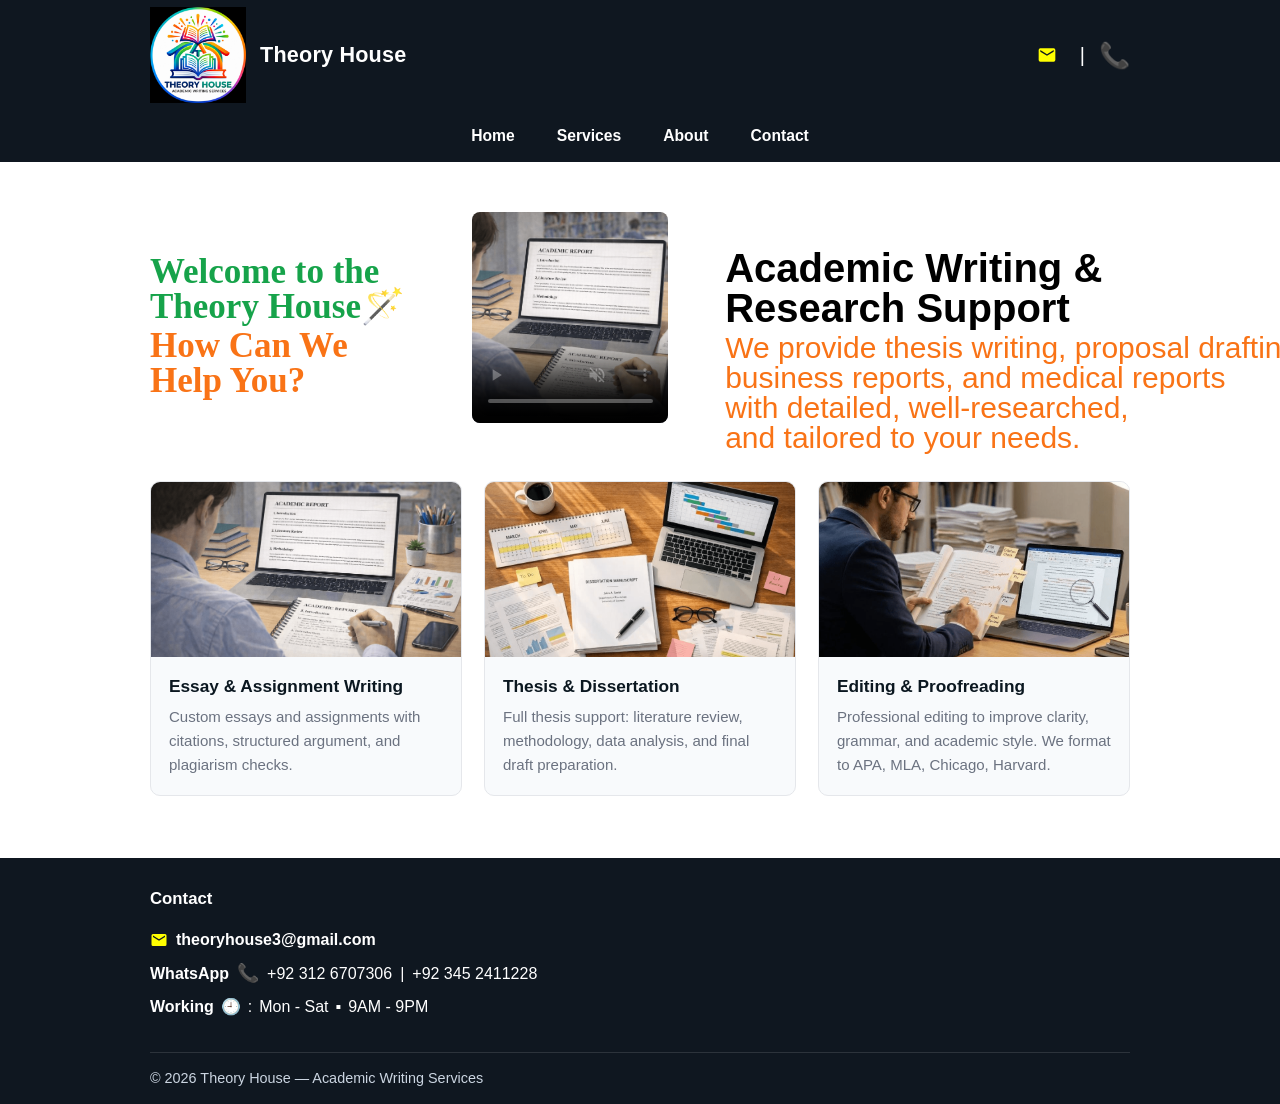
==== commit c8611c7f: "Update index.html" ====
--- a/index.html
+++ b/index.html
@@ -74,7 +74,6 @@
           >
 
             <path
-              fill="currentColor"
               d="M20 4H4a2 2 0 0 0-2 2v12a2 2 0 0 0 2 2h16a2 2 0 0 0 2-2V6a2 2 0 0 0-2-2zm0 4-8 5L4 8V6l8 5 8-5v2z"
             />
 
@@ -83,22 +82,23 @@
         </a>
 
 
-        <!-- SEPARATOR -->
-
-        <span class="header-separator">
+        <!-- HEADER SEPARATOR -->
+
+        <span class="header-divider">
           |
         </span>
 
 
         <!-- PHONE ICON -->
 
-        <span
+        <a
           class="header-phone"
-          aria-hidden="true"
-          title="Phone"
+          href="tel:+923126707306"
+          aria-label="Call Theory House"
+          title="Call"
         >
           📞
-        </span>
+        </a>
 
 
       </div>
@@ -107,6 +107,8 @@
     </div>
 
 
+
+    <!-- NAVIGATION -->
 
     <nav
       class="site-nav container"
@@ -144,38 +146,38 @@
 
 
     <!-- ===================================================
-         HOME HERO — THREE BOXES
+         HOME HERO
          =================================================== -->
 
-    <section
-      class="hero"
-      aria-label="Theory House introduction"
-    >
+    <section class="hero">
 
 
       <!-- =================================================
-           BOX 1 — WELCOMING
+           WELCOMING BOX
            ================================================= -->
 
       <div class="hero-welcome">
 
 
-        <p class="hero-welcome-line hero-welcome-green welcome-first">
+        <p class="hero-welcome-line hero-welcome-green">
           Welcome to the
         </p>
 
 
-        <p class="hero-welcome-line hero-welcome-green welcome-second">
+        <p class="hero-welcome-line hero-welcome-green">
           Theory House🪄
         </p>
 
 
-        <p class="hero-welcome-line hero-welcome-orange welcome-third">
+        <p
+          class="hero-welcome-line hero-welcome-orange"
+          style="margin-top: 3pt;"
+        >
           How Can We
         </p>
 
 
-        <p class="hero-welcome-line hero-welcome-orange welcome-fourth">
+        <p class="hero-welcome-line hero-welcome-orange">
           Help You?
         </p>
 
@@ -185,7 +187,7 @@
 
 
       <!-- =================================================
-           BOX 2 — VIDEO
+           VIDEO BOX
            ================================================= -->
 
       <div
@@ -220,23 +222,28 @@
 
 
       <!-- =================================================
-           BOX 3 — ACADEMIC WRITING DATA
+           ACADEMIC WRITING DATA BOX
            ================================================= -->
 
-      <div class="hero-academic">
-
-
-        <h1 class="hero-academic-heading">
+      <div class="academic-writing-box">
+
+
+        <div class="academic-writing-heading">
+
           Academic Writing &amp;<br>
           Research Support
-        </h1>
-
-
-        <p class="hero-academic-description">
+
+        </div>
+
+
+        <div class="academic-writing-description">
+
           We provide thesis writing, proposal drafting,<br>
           business reports, and medical reports<br>
-          with detailed, well-researched, and tailored to your needs.
-        </p>
+          with detailed, well-researched,<br>
+          and tailored to your needs.
+
+        </div>
 
 
       </div>
@@ -413,7 +420,6 @@
           >
 
             <path
-              fill="currentColor"
               d="M20 4H4a2 2 0 0 0-2 2v12a2 2 0 0 0 2 2h16a2 2 0 0 0 2-2V6a2 2 0 0 0-2-2zm0 4-8 5L4 8V6l8 5 8-5v2z"
             />
 
--- a/styles.css
+++ b/styles.css
@@ -3,6 +3,7 @@
   --green: #548235;
   --orange: #f97316;
   --medium-green: #70ad47;
+  --bright-green: #7CFC00;
   --blue-gray: #5b6573;
   --dark-gray: #404040;
   --light-orange: #fce4d6;
@@ -14,6 +15,11 @@
   --max-width: 980px;
 }
 
+
+/* =====================================================
+   BASIC RESET
+   ===================================================== */
+
 * {
   box-sizing: border-box;
 }
@@ -69,6 +75,9 @@
   text-decoration: none;
 }
 
+
+/* LOGO */
+
 .logo-img {
   width: 96px;
   height: 97px;
@@ -85,7 +94,6 @@
 .header-contacts {
   display: flex;
   align-items: center;
-  gap: 12px;
 }
 
 .contact-icon {
@@ -98,17 +106,19 @@
 }
 
 .header-phone {
+  display: inline-flex;
+  align-items: center;
+  justify-content: center;
   font-size: 25px;
   line-height: 1;
-  color: #00ff00;
-}
-
-.header-separator {
+  color: var(--bright-green);
+  text-decoration: none;
+}
+
+.header-divider {
   color: #ffffff;
-  font-size: 18px;
-  font-weight: 700;
-  margin-left: 2px;
-  margin-right: 2px;
+  font-size: 20px;
+  margin: 0 14px;
 }
 
 .icon {
@@ -116,8 +126,8 @@
 }
 
 .email-icon {
-  color: #ffff00 !important;
-  fill: #ffff00 !important;
+  color: #ffff00;
+  fill: currentColor;
 }
 
 .site-nav {
@@ -153,72 +163,49 @@
 
 
 /* =====================================================
-   HOME HERO — THREE BOXES
+   HOME HERO
    ===================================================== */
 
 .hero {
   display: flex;
   align-items: center;
-  gap: 0.8cm;
   width: 100%;
+  margin-bottom: 42px;
+}
+
+
+/* =====================================================
+   WELCOMING BOX
+   ===================================================== */
+
+.hero-welcome {
+  width: 2.17in;
+  height: 1.33in;
+  flex: 0 0 2.17in;
+
+  display: flex;
+  flex-direction: column;
+  justify-content: flex-start;
+  align-items: flex-start;
+
   margin-top: 12pt;
   margin-bottom: 12pt;
+
   padding: 0;
-  overflow: visible;
-}
-
-
-/* =====================================================
-   WELCOME BOX
-   WIDTH = 2.17"
-   HEIGHT = 1.33"
-   ===================================================== */
-
-.hero-welcome {
-  width: 2.17in;
-  min-width: 2.17in;
-  height: 1.33in;
-  min-height: 1.33in;
-
-  margin-top: 12pt;
-  margin-bottom: 12pt;
-  padding: 0;
-
-  display: flex;
-  flex-direction: column;
-  justify-content: center;
-  align-items: flex-start;
-
   border: none;
-  overflow: visible;
+  background: transparent;
 }
 
 .hero-welcome-line {
   margin: 0;
   padding: 0;
+  line-height: 1;
 
   font-family: "Segoe Script", "Brush Script MT", cursive;
   font-size: 35px;
   font-weight: 700;
 
-  line-height: 1;
   white-space: nowrap;
-}
-
-.hero-welcome-line.welcome-first {
-  margin: 0;
-}
-
-.hero-welcome-line.welcome-second {
-  margin: 0;
-}
-
-.hero-welcome-line.welcome-third {
-  margin-top: 3pt;
-}
-
-.hero-welcome-line.welcome-fourth {
-  margin: 0;
 }
 
 .hero-welcome-green {
@@ -232,87 +219,81 @@
 
 /* =====================================================
    VIDEO BOX
-   WIDTH = 1.50"
-   HEIGHT = 2.10"
    ===================================================== */
 
 .hero-media {
-  width: 1.5in;
-  min-width: 1.5in;
-  height: 2.10in;
-  min-height: 2.10in;
+  width: 2.05in;
+  height: 2.20in;
+  flex: 0 0 2.05in;
+
+  overflow: hidden;
+  border: none;
+  border-radius: 8px;
+  background: #000000;
 
   margin-top: 12pt;
   margin-bottom: 12pt;
-  padding: 0;
-
-  overflow: hidden;
-  border: none;
-  border-radius: 0;
-
-  background: #000000;
+
+  margin-left: 3cm;
+  margin-right: 1.5cm;
 }
 
 .hero-video {
   width: 100%;
   height: 100%;
-
   display: block;
-
   object-fit: cover;
-  object-position: center;
-
   background: #000000;
 }
 
+.hero-text {
+  display: none;
+}
+
 
 /* =====================================================
    ACADEMIC WRITING DATA BOX
-   WIDTH = 3.47"
-   HEIGHT = 1.45"
-   ===================================================== */
-
-.hero-academic {
+   ===================================================== */
+
+.academic-writing-box {
   width: 3.47in;
-  min-width: 3.47in;
   height: 1.45in;
-  min-height: 1.45in;
+  flex: 0 0 3.47in;
 
   margin-top: 12pt;
   margin-bottom: 12pt;
+
   padding: 0;
-
   border: none;
+  background: transparent;
+
   overflow: visible;
-
-  display: flex;
-  flex-direction: column;
-  justify-content: center;
-  align-items: flex-start;
-}
-
-.hero-academic-heading {
+}
+
+.academic-writing-heading {
   margin: 0;
   padding: 0;
 
-  color: #000000;
   font-family: Arial, Helvetica, sans-serif;
   font-size: 40px;
   font-weight: 700;
+  color: #000000;
 
   line-height: 1;
-}
-
-.hero-academic-description {
-  margin: 4pt 0 0 0;
+  white-space: nowrap;
+}
+
+.academic-writing-description {
+  margin: 4pt 0 0;
   padding: 0;
 
-  color: #f97316;
   font-family: Arial, Helvetica, sans-serif;
   font-size: 30px;
   font-weight: 400;
+  color: var(--orange);
 
   line-height: 1;
+  white-space: nowrap;
 }
 
 
@@ -323,11 +304,9 @@
 .about-title {
   margin-top: 24px;
   margin-bottom: 14px;
-
   font-family: "Lucida Handwriting", "Brush Script MT", cursive;
   font-size: 40px;
   font-weight: 700;
-
   color: #ff0000;
   line-height: 1.2;
 }
@@ -335,11 +314,9 @@
 .about-heading {
   margin-top: 24px;
   margin-bottom: 14px;
-
   font-family: "Lucida Handwriting", "Brush Script MT", cursive;
   font-size: 40px;
   font-weight: 700;
-
   color: #ff0000;
   line-height: 1.2;
 }
@@ -363,11 +340,9 @@
 .services-title {
   margin-top: 0;
   margin-bottom: 24px;
-
   font-family: "Arial Black", Arial, Helvetica, sans-serif;
   font-size: 40px;
   font-weight: 900;
-
   color: var(--blue-gray);
   line-height: 1.2;
 }
@@ -380,11 +355,9 @@
 .contact-title {
   margin-top: 0;
   margin-bottom: 18px;
-
   font-family: Algerian, "Arial Black", Arial, Helvetica, sans-serif;
   font-size: 40px;
   font-weight: 700;
-
   color: #548235;
   line-height: 1.2;
 }
@@ -394,7 +367,7 @@
 }
 
 
-/* EMAIL */
+/* EMAIL CONTACT */
 
 .contact-page-email {
   display: flex;
@@ -417,7 +390,7 @@
 }
 
 
-/* WHATSAPP */
+/* WHATSAPP CONTACT */
 
 .contact-page-whatsapp {
   display: flex;
@@ -526,20 +499,19 @@
   width: 100%;
   margin-top: 6px;
   padding: 10px 12px;
-
   border: 1px solid #d1d5db;
   border-radius: 6px;
-
   background: #ffffff;
   color: #111827;
-
   font-family: Arial, Helvetica, sans-serif;
   font-size: 16px;
 }
 
 .contact-form select {
-  color: var(--orange);
   border-color: var(--orange);
+  background: #f97316;
+  color: #ffffff;
+  font-weight: 700;
 }
 
 .contact-form input:focus,
@@ -556,21 +528,17 @@
 .contact-form button {
   border: none;
   border-radius: 6px;
-
   padding: 10px 20px;
-
-  background: var(--light-orange);
-  color: #c55a11;
-
+  background: #f97316;
+  color: #ffffff;
   font-family: Arial, Helvetica, sans-serif;
   font-size: 16px;
   font-weight: 700;
-
   cursor: pointer;
 }
 
 .contact-form button:hover {
-  background: #f8d3bd;
+  background: #ea580c;
 }
 
 
@@ -675,11 +643,6 @@
   gap: 8px;
 }
 
-.footer-contact .email-icon {
-  color: #ffff00 !important;
-  fill: #ffff00 !important;
-}
-
 .footer-contact a {
   color: #ffffff;
   text-decoration: none;
@@ -697,9 +660,9 @@
 }
 
 .whatsapp-phone {
-  color: #00ff00 !important;
   font-size: 18px;
   line-height: 1;
+  color: var(--bright-green);
 }
 
 .whatsapp-number {
@@ -735,18 +698,33 @@
    TABLET
    ===================================================== */
 
-@media (max-width: 900px) {
+@media (max-width: 1200px) {
 
   .hero {
-    gap: 0.8cm;
-  }
-
-  .hero-academic-heading {
-    font-size: 32px;
-  }
-
-  .hero-academic-description {
-    font-size: 22px;
+    flex-wrap: nowrap;
+  }
+
+  .hero-welcome {
+    width: 2.17in;
+    flex-basis: 2.17in;
+  }
+
+  .hero-media {
+    width: 2.05in;
+    flex-basis: 2.05in;
+  }
+
+  .academic-writing-box {
+    width: 3.47in;
+    flex-basis: 3.47in;
+  }
+
+  .academic-writing-heading {
+    font-size: 34px;
+  }
+
+  .academic-writing-description {
+    font-size: 25px;
   }
 
   .preview-grid {
@@ -758,6 +736,42 @@
 /* =====================================================
    MOBILE
    ===================================================== */
+
+@media (max-width: 900px) {
+
+  .hero {
+    flex-direction: column;
+    align-items: center;
+  }
+
+  .hero-welcome,
+  .hero-media,
+  .academic-writing-box {
+    margin-left: 0;
+    margin-right: 0;
+  }
+
+  .hero-media {
+    margin-top: 12pt;
+  }
+
+  .academic-writing-box {
+    margin-top: 12pt;
+  }
+
+  .hero-welcome {
+    flex: 0 0 auto;
+  }
+
+  .hero-media {
+    flex: 0 0 auto;
+  }
+
+  .academic-writing-box {
+    flex: 0 0 auto;
+  }
+}
+
 
 @media (max-width: 600px) {
 
@@ -793,55 +807,21 @@
     padding-bottom: 32px;
   }
 
-
-  /* Keep the three hero boxes together */
-
   .hero {
-    display: flex;
-    flex-direction: row;
-    align-items: center;
-    gap: 0.8cm;
-    width: max-content;
-    max-width: none;
-    overflow: visible;
-  }
-
-  .hero-welcome {
-    width: 2.17in;
-    min-width: 2.17in;
-    height: 1.33in;
-    min-height: 1.33in;
+    gap: 0;
+    margin-bottom: 32px;
   }
 
   .hero-welcome-line {
     font-size: 35px;
   }
 
-  .hero-media {
-    width: 1.5in;
-    min-width: 1.5in;
-    height: 2.10in;
-    min-height: 2.10in;
-  }
-
-  .hero-video {
-    width: 100%;
-    height: 100%;
-  }
-
-  .hero-academic {
-    width: 3.47in;
-    min-width: 3.47in;
-    height: 1.45in;
-    min-height: 1.45in;
-  }
-
-  .hero-academic-heading {
-    font-size: 40px;
-  }
-
-  .hero-academic-description {
-    font-size: 30px;
+  .academic-writing-heading {
+    font-size: 34px;
+  }
+
+  .academic-writing-description {
+    font-size: 25px;
   }
 
   .preview-grid {
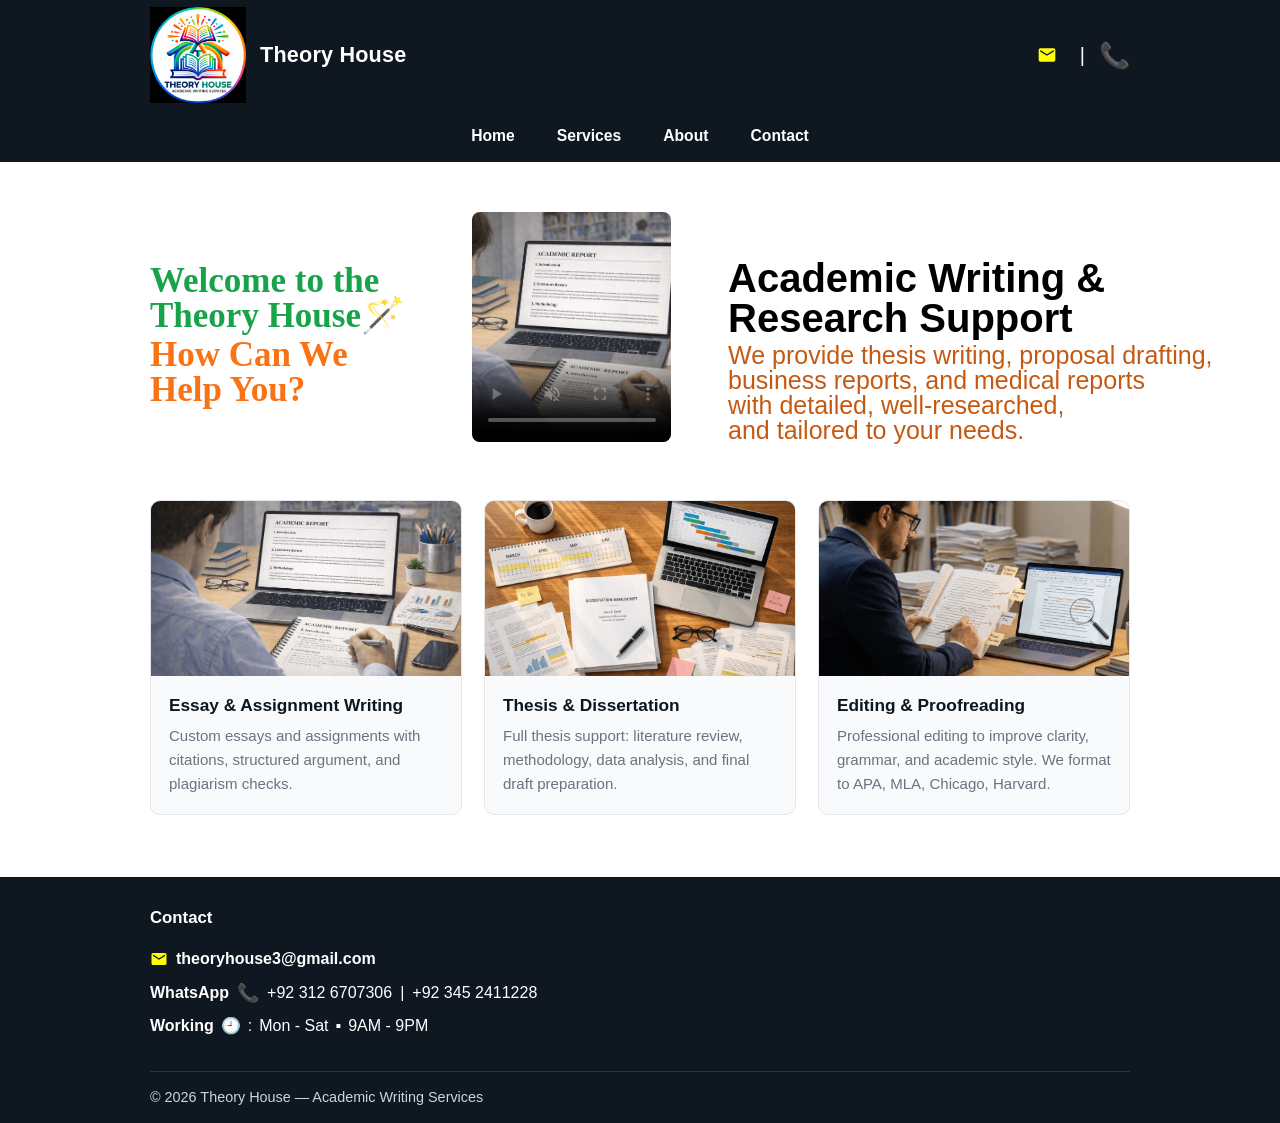
==== commit 98a61713: "Update index.html" ====
--- a/index.html
+++ b/index.html
@@ -229,20 +229,16 @@
 
 
         <div class="academic-writing-heading">
-
           Academic Writing &amp;<br>
           Research Support
-
         </div>
 
 
         <div class="academic-writing-description">
-
           We provide thesis writing, proposal drafting,<br>
           business reports, and medical reports<br>
           with detailed, well-researched,<br>
           and tailored to your needs.
-
         </div>
 
 
--- a/styles.css
+++ b/styles.css
@@ -1,845 +1,847 @@
-:root {
-  --accent: #0b76ff;
-  --green: #548235;
-  --orange: #f97316;
-  --medium-green: #70ad47;
-  --bright-green: #7CFC00;
-  --blue-gray: #5b6573;
-  --dark-gray: #404040;
-  --light-orange: #fce4d6;
-  --bg: #ffffff;
-  --muted: #6b7280;
-  --header-bg: #0f1720;
-  --card-bg: #f8fafc;
-  --text: #0b1720;
-  --max-width: 980px;
+:root { 
+  --accent: #0b76ff; 
+  --green: #548235; 
+  --orange: #f97316; 
+  --medium-green: #70ad47; 
+  --bright-green: #7CFC00; 
+  --blue-gray: #5b6573; 
+  --dark-gray: #404040; 
+  --light-orange: #fce4d6; 
+  --bg: #ffffff; 
+  --muted: #6b7280; 
+  --header-bg: #0f1720; 
+  --card-bg: #f8fafc; 
+  --text: #0b1720; 
+  --max-width: 980px; 
+} 
+ 
+ 
+/* ===================================================== 
+   BASIC RESET 
+   ===================================================== */ 
+ 
+* { 
+  box-sizing: border-box; 
+} 
+ 
+html { 
+  scroll-behavior: smooth; 
+} 
+ 
+body { 
+  margin: 0; 
+  background: var(--bg); 
+  color: var(--text); 
+  font-family: Arial, Helvetica, sans-serif; 
+  line-height: 1.6; 
+} 
+ 
+img { 
+  max-width: 100%; 
+  height: auto; 
+} 
+ 
+a { 
+  color: inherit; 
+} 
+ 
+.container { 
+  width: min(100% - 32px, var(--max-width)); 
+  margin-inline: auto; 
+} 
+ 
+ 
+/* ===================================================== 
+   HEADER 
+   ===================================================== */ 
+ 
+.site-header { 
+  background: var(--header-bg); 
+  color: #ffffff; 
+} 
+ 
+.header-top { 
+  min-height: 110px; 
+  display: flex; 
+  align-items: center; 
+  justify-content: space-between; 
+  gap: 20px; 
+} 
+ 
+.brand { 
+  display: inline-flex; 
+  align-items: center; 
+  gap: 14px; 
+  text-decoration: none; 
+} 
+ 
+ 
+/* LOGO */ 
+ 
+.logo-img { 
+  width: 96px; 
+  height: 97px; 
+  object-fit: contain; 
+  display: block; 
+} 
+ 
+.site-title { 
+  font-size: 1.35rem; 
+  font-weight: 700; 
+  letter-spacing: 0.2px; 
+} 
+ 
+.header-contacts { 
+  display: flex; 
+  align-items: center; 
+} 
+ 
+.contact-icon { 
+  display: inline-flex; 
+  align-items: center; 
+  justify-content: center; 
+  width: 38px; 
+  height: 38px; 
+  text-decoration: none; 
+} 
+ 
+.header-phone { 
+  display: inline-flex; 
+  align-items: center; 
+  justify-content: center; 
+  font-size: 25px; 
+  line-height: 1; 
+  color: var(--bright-green); 
+  text-decoration: none; 
+} 
+ 
+.header-divider { 
+  color: #ffffff; 
+  font-size: 20px; 
+  margin: 0 14px; 
+} 
+ 
+.icon { 
+  display: block; 
+} 
+ 
+.email-icon { 
+  color: #ffff00; 
+  fill: currentColor; 
+} 
+ 
+.site-nav { 
+  min-height: 52px; 
+  display: flex; 
+  align-items: center; 
+  justify-content: center; 
+  gap: 34px; 
+} 
+ 
+.site-nav a { 
+  color: #ffffff; 
+  text-decoration: none; 
+  font-weight: 600; 
+  font-size: 0.98rem; 
+  padding: 10px 4px; 
+  transition: opacity 0.2s ease; 
+} 
+ 
+.site-nav a:hover { 
+  opacity: 0.75; 
+} 
+ 
+ 
+/* ===================================================== 
+   MAIN 
+   ===================================================== */ 
+ 
+main.container { 
+  padding-top: 34px; 
+  padding-bottom: 42px; 
+} 
+ 
+ 
+/* ===================================================== 
+   HOME HERO 
+   ===================================================== */ 
+ 
+.hero { 
+  display: flex; 
+  align-items: center; 
+  width: 100%; 
+  margin-bottom: 42px; 
+} 
+ 
+ 
+/* ===================================================== 
+   WELCOMING BOX 
+   ===================================================== */ 
+ 
+.hero-welcome { 
+  width: 2.17in; 
+  height: 1.33in; 
+  flex: 0 0 2.17in; 
+ 
+  display: flex; 
+  flex-direction: column; 
+  justify-content: flex-start; 
+  align-items: flex-start; 
+ 
+  margin-top: 12pt; 
+  margin-bottom: 12pt; 
+ 
+  padding: 0; 
+  border: none; 
+  background: transparent; 
+} 
+ 
+.hero-welcome-line { 
+  margin: 0; 
+  padding: 0; 
+  line-height: 1; 
+ 
+  font-family: "Segoe Script", "Brush Script MT", cursive; 
+  font-size: 35px; 
+  font-weight: 700; 
+ 
+  white-space: nowrap; 
+} 
+ 
+.hero-welcome-green { 
+  color: #16a34a; 
+} 
+ 
+.hero-welcome-orange { 
+  color: var(--orange); 
+} 
+ 
+ 
+/* ===================================================== 
+   VIDEO BOX 
+   ===================================================== */ 
+ 
+.hero-media { 
+  width: 2.08in; 
+  height: 2.40in; 
+  flex: 0 0 2.08in; 
+ 
+  overflow: hidden; 
+  border: none; 
+  border-radius: 8px; 
+  background: #000000; 
+ 
+  margin-top: 12pt; 
+  margin-bottom: 12pt; 
+ 
+  margin-left: 3cm; 
+  margin-right: 1.5cm; 
+} 
+ 
+.hero-video { 
+  width: 100%; 
+  height: 100%; 
+  display: block; 
+  object-fit: cover; 
+  background: #000000; 
+} 
+ 
+.hero-text { 
+  display: none; 
+} 
+ 
+ 
+/* ===================================================== 
+   ACADEMIC WRITING DATA BOX 
+   ===================================================== */ 
+ 
+.academic-writing-box { 
+  width: 3.47in; 
+  height: 1.45in; 
+  flex: 0 0 3.47in; 
+ 
+  margin-top: 12pt; 
+  margin-bottom: 12pt; 
+ 
+  padding: 0; 
+  border: none; 
+  background: transparent; 
+ 
+  overflow: visible; 
+} 
+ 
+.academic-writing-heading { 
+  margin: 0; 
+  padding: 0; 
+ 
+  font-family: "Arial Black", Arial, Helvetica, sans-serif; 
+  font-size: 40px; 
+  font-weight: 900; 
+  color: #000000; 
+ 
+  line-height: 1; 
+  white-space: nowrap; 
+} 
+ 
+.academic-writing-description { 
+  margin: 4pt 0 0; 
+  padding: 0; 
+ 
+  font-family: Arial, Helvetica, sans-serif; 
+  font-size: 25px; 
+  font-weight: 400; 
+  color: #C65911; 
+ 
+  line-height: 1; 
+  white-space: nowrap; 
+} 
+ 
+ 
+/* ===================================================== 
+   ABOUT PAGE 
+   ===================================================== */ 
+ 
+.about-title { 
+  margin-top: 24px; 
+  margin-bottom: 14px; 
+  font-family: "Lucida Handwriting", "Brush Script MT", cursive; 
+  font-size: 40px; 
+  font-weight: 700; 
+  color: #ff0000; 
+  line-height: 1.2; 
+} 
+ 
+.about-heading { 
+  margin-top: 24px; 
+  margin-bottom: 14px; 
+  font-family: "Lucida Handwriting", "Brush Script MT", cursive; 
+  font-size: 40px; 
+  font-weight: 700; 
+  color: #ff0000; 
+  line-height: 1.2; 
+} 
+ 
+.about-hero { 
+  width: 100%; 
+  margin-bottom: 20px; 
+} 
+ 
+.about-hero-img { 
+  width: 100%; 
+  display: block; 
+  object-fit: cover; 
+} 
+ 
+ 
+/* ===================================================== 
+   SERVICES PAGE 
+   ===================================================== */ 
+ 
+.services-title { 
+  margin-top: 0; 
+  margin-bottom: 24px; 
+  font-family: "Arial Black", Arial, Helvetica, sans-serif; 
+  font-size: 40px; 
+  font-weight: 900; 
+  color: var(--blue-gray); 
+  line-height: 1.2; 
+} 
+ 
+ 
+/* ===================================================== 
+   CONTACT PAGE 
+   ===================================================== */ 
+ 
+.contact-title { 
+  margin-top: 0; 
+  margin-bottom: 18px; 
+  font-family: Algerian, "Arial Black", Arial, Helvetica, sans-serif; 
+  font-size: 40px; 
+  font-weight: 700; 
+  color: #548235; 
+  line-height: 1.2; 
+} 
+ 
+.contact-intro { 
+  margin: 0 0 18px; 
+} 
+ 
+ 
+/* EMAIL CONTACT */ 
+ 
+.contact-page-email { 
+  display: flex; 
+  align-items: center; 
+  gap: 7px; 
+  margin: 10px 0; 
+} 
+ 
+.contact-email-icon { 
+  font-size: 25px; 
+  line-height: 1; 
+  color: #ff69b4; 
+} 
+ 
+.contact-page-email a { 
+  color: #0000ff; 
+  font-size: 25px; 
+  font-weight: 700; 
+  text-decoration: none; 
+} 
+ 
+ 
+/* WHATSAPP CONTACT */ 
+ 
+.contact-page-whatsapp { 
+  display: flex; 
+  align-items: center; 
+  flex-wrap: wrap; 
+  gap: 7px; 
+  margin: 10px 0; 
+  font-size: 25px; 
+} 
+ 
+.contact-whatsapp-label { 
+  color: var(--medium-green); 
+  font-size: 25px; 
+  font-weight: 700; 
+} 
+ 
+.contact-whatsapp-icon { 
+  font-size: 25px; 
+  line-height: 1; 
+} 
+ 
+.contact-whatsapp-number { 
+  color: var(--dark-gray); 
+  font-size: 25px; 
+  font-weight: 700; 
+  text-decoration: none; 
+} 
+ 
+.contact-whatsapp-separator { 
+  color: var(--dark-gray); 
+  font-size: 25px; 
+  font-weight: 700; 
+} 
+ 
+ 
+/* WORKING HOURS */ 
+ 
+.contact-page-working { 
+  display: flex; 
+  align-items: center; 
+  flex-wrap: wrap; 
+  gap: 7px; 
+  margin: 10px 0 24px; 
+  font-size: 25px; 
+} 
+ 
+.contact-working-label { 
+  color: #ff0000; 
+  font-size: 25px; 
+  font-weight: 700; 
+} 
+ 
+.contact-working-icon { 
+  font-size: 25px; 
+  line-height: 1; 
+} 
+ 
+.contact-working-days { 
+  color: #000000; 
+  font-size: 25px; 
+  font-weight: 400; 
+} 
+ 
+.contact-working-separator { 
+  color: var(--dark-gray); 
+  font-size: 25px; 
+  font-weight: 700; 
+} 
+ 
+.contact-working-hours { 
+  color: var(--dark-gray); 
+  font-size: 25px; 
+  font-weight: 700; 
+} 
+ 
+ 
+/* REQUEST A QUOTE */ 
+ 
+.contact-form-title { 
+  margin-top: 26px; 
+  margin-bottom: 18px; 
+  font-size: 20px; 
+  font-weight: 700; 
+} 
+ 
+ 
+/* FORM */ 
+ 
+.contact-form { 
+  width: 100%; 
+  max-width: 700px; 
+} 
+ 
+.contact-form label { 
+  display: block; 
+  margin-bottom: 16px; 
+  color: #000000; 
+  font-size: 16px; 
+  font-weight: 700; 
+} 
+ 
+.contact-form input, 
+.contact-form select, 
+.contact-form textarea { 
+  display: block; 
+  width: 100%; 
+  margin-top: 6px; 
+  padding: 10px 12px; 
+  border: 1px solid #d1d5db; 
+  border-radius: 6px; 
+  background: #ffffff; 
+  color: #111827; 
+  font-family: Arial, Helvetica, sans-serif; 
+  font-size: 16px; 
+} 
+ 
+.contact-form select { 
+  border-color: var(--orange); 
+  background: #f97316; 
+  color: #ffffff; 
+  font-weight: 700; 
+} 
+ 
+.contact-form input:focus, 
+.contact-form select:focus, 
+.contact-form textarea:focus { 
+  outline: 2px solid rgba(249, 115, 22, 0.25); 
+  border-color: var(--orange); 
+} 
+ 
+.contact-form textarea { 
+  resize: vertical; 
+} 
+ 
+.contact-form button { 
+  border: none; 
+  border-radius: 6px; 
+  padding: 10px 20px; 
+  background: #f97316; 
+  color: #ffffff; 
+  font-family: Arial, Helvetica, sans-serif; 
+  font-size: 16px; 
+  font-weight: 700; 
+  cursor: pointer; 
+} 
+ 
+.contact-form button:hover { 
+  background: #ea580c; 
+} 
+ 
+ 
+/* ===================================================== 
+   SERVICES / ABOUT CARDS 
+   ===================================================== */ 
+ 
+.preview-grid { 
+  display: grid; 
+  grid-template-columns: repeat(3, minmax(0, 1fr)); 
+  gap: 22px; 
+} 
+ 
+.preview-grid > .sr-only { 
+  grid-column: 1 / -1; 
+} 
+ 
+.card { 
+  background: var(--card-bg); 
+  border: 1px solid #e5e7eb; 
+  border-radius: 10px; 
+  overflow: hidden; 
+} 
+ 
+.card-media { 
+  width: 100%; 
+  aspect-ratio: 16 / 9; 
+  overflow: hidden; 
+} 
+ 
+.card-img { 
+  width: 100%; 
+  height: 100%; 
+  display: block; 
+  object-fit: cover; 
+} 
+ 
+.card-body { 
+  padding: 18px; 
+} 
+ 
+.card-body h3 { 
+  margin: 0 0 8px; 
+  font-size: 1.08rem; 
+  line-height: 1.3; 
+} 
+ 
+.card-body p { 
+  margin: 0; 
+  color: var(--muted); 
+  font-size: 0.94rem; 
+} 
+ 
+ 
+/* ===================================================== 
+   ACCESSIBILITY 
+   ===================================================== */ 
+ 
+.sr-only { 
+  position: absolute; 
+  width: 1px; 
+  height: 1px; 
+  padding: 0; 
+  margin: -1px; 
+  overflow: hidden; 
+  clip: rect(0, 0, 0, 0); 
+  white-space: nowrap; 
+  border: 0; 
+} 
+ 
+ 
+/* ===================================================== 
+   FOOTER 
+   ===================================================== */ 
+ 
+.site-footer { 
+  background: var(--header-bg); 
+  color: #ffffff; 
+  margin-top: 20px; 
+} 
+ 
+.footer-inner { 
+  padding-top: 28px; 
+  padding-bottom: 24px; 
+} 
+ 
+.footer-block > strong { 
+  display: block; 
+  margin-bottom: 14px; 
+  font-size: 1.05rem; 
+} 
+ 
+.contact-line, 
+.whatsapp-contact, 
+.working-line { 
+  margin: 8px 0; 
+} 
+ 
+.footer-contact { 
+  display: flex; 
+  align-items: center; 
+  gap: 8px; 
+} 
+ 
+.footer-contact a { 
+  color: #ffffff; 
+  text-decoration: none; 
+} 
+ 
+.footer-whatsapp { 
+  display: flex; 
+  align-items: center; 
+  flex-wrap: wrap; 
+  gap: 8px; 
+} 
+ 
+.whatsapp-label { 
+  font-weight: 700; 
+} 
+ 
+.whatsapp-phone { 
+  font-size: 18px; 
+  line-height: 1; 
+  color: var(--bright-green); 
+} 
+ 
+.whatsapp-number { 
+  color: #ffffff; 
+  text-decoration: none; 
+} 
+ 
+.working-line { 
+  display: flex; 
+  align-items: center; 
+  flex-wrap: wrap; 
+  gap: 7px; 
+} 
+ 
+.working-label { 
+  font-weight: 700; 
+} 
+ 
+.footer-bottom { 
+  border-top: 1px solid rgba(255, 255, 255, 0.12); 
+  padding-top: 14px; 
+  padding-bottom: 14px; 
+} 
+ 
+.footer-bottom p { 
+  margin: 0; 
+  color: #cbd5e1; 
+  font-size: 0.9rem; 
+} 
+ 
+ 
+/* ===================================================== 
+   TABLET 
+   ===================================================== */ 
+ 
+@media (max-width: 1200px) { 
+ 
+  .hero { 
+    flex-wrap: nowrap; 
+  } 
+ 
+  .hero-welcome { 
+    width: 2.17in; 
+    flex-basis: 2.17in; 
+  } 
+ 
+  .hero-media { 
+    width: 2.08in; 
+    height: 2.40in; 
+    flex-basis: 2.08in; 
+  } 
+ 
+  .academic-writing-box { 
+    width: 3.47in; 
+    height: 1.45in; 
+    flex-basis: 3.47in; 
+  } 
+ 
+  .academic-writing-heading { 
+    font-size: 40px; 
+  } 
+ 
+  .academic-writing-description { 
+    font-size: 25px; 
+  } 
+ 
+  .preview-grid { 
+    grid-template-columns: repeat(2, minmax(0, 1fr)); 
+  } 
+} 
+ 
+ 
+/* ===================================================== 
+   MOBILE 
+   ===================================================== */ 
+ 
+@media (max-width: 900px) { 
+ 
+  .hero { 
+    flex-direction: column; 
+    align-items: center; 
+  } 
+ 
+  .hero-welcome, 
+  .hero-media, 
+  .academic-writing-box { 
+    margin-left: 0; 
+    margin-right: 0; 
+  } 
+ 
+  .hero-media { 
+    margin-top: 12pt; 
+  } 
+ 
+  .academic-writing-box { 
+    margin-top: 12pt; 
+  } 
+ 
+  .hero-welcome { 
+    flex: 0 0 auto; 
+  } 
+ 
+  .hero-media { 
+    flex: 0 0 auto; 
+  } 
+ 
+  .academic-writing-box { 
+    flex: 0 0 auto; 
+  } 
+} 
+ 
+ 
+@media (max-width: 600px) { 
+ 
+  .container { 
+    width: min(100% - 24px, var(--max-width)); 
+  } 
+ 
+  .header-top { 
+    min-height: 105px; 
+  } 
+ 
+  .logo-img { 
+    width: 96px; 
+    height: 97px; 
+  } 
+ 
+  .site-title { 
+    font-size: 1.15rem; 
+  } 
+ 
+  .site-nav { 
+    gap: 18px; 
+    flex-wrap: wrap; 
+    min-height: 48px; 
+  } 
+ 
+  .site-nav a { 
+    font-size: 0.9rem; 
+  } 
+ 
+  main.container { 
+    padding-top: 24px; 
+    padding-bottom: 32px; 
+  } 
+ 
+  .hero { 
+    gap: 0; 
+    margin-bottom: 32px; 
+  } 
+ 
+  .hero-welcome-line { 
+    font-size: 35px; 
+  } 
+ 
+  .academic-writing-heading { 
+    font-size: 40px; 
+  } 
+ 
+  .academic-writing-description { 
+    font-size: 25px; 
+  } 
+ 
+  .preview-grid { 
+    grid-template-columns: 1fr; 
+  } 
+ 
+  .footer-whatsapp, 
+  .working-line { 
+    align-items: flex-start; 
+  } 
+ 
+  .contact-page-email, 
+  .contact-page-whatsapp, 
+  .contact-page-working { 
+    font-size: 25px; 
+  } 
+ 
+  .contact-form { 
+    max-width: 100%; 
+  } 
 }
-
-
-/* =====================================================
-   BASIC RESET
-   ===================================================== */
-
-* {
-  box-sizing: border-box;
-}
-
-html {
-  scroll-behavior: smooth;
-}
-
-body {
-  margin: 0;
-  background: var(--bg);
-  color: var(--text);
-  font-family: Arial, Helvetica, sans-serif;
-  line-height: 1.6;
-}
-
-img {
-  max-width: 100%;
-  height: auto;
-}
-
-a {
-  color: inherit;
-}
-
-.container {
-  width: min(100% - 32px, var(--max-width));
-  margin-inline: auto;
-}
-
-
-/* =====================================================
-   HEADER
-   ===================================================== */
-
-.site-header {
-  background: var(--header-bg);
-  color: #ffffff;
-}
-
-.header-top {
-  min-height: 110px;
-  display: flex;
-  align-items: center;
-  justify-content: space-between;
-  gap: 20px;
-}
-
-.brand {
-  display: inline-flex;
-  align-items: center;
-  gap: 14px;
-  text-decoration: none;
-}
-
-
-/* LOGO */
-
-.logo-img {
-  width: 96px;
-  height: 97px;
-  object-fit: contain;
-  display: block;
-}
-
-.site-title {
-  font-size: 1.35rem;
-  font-weight: 700;
-  letter-spacing: 0.2px;
-}
-
-.header-contacts {
-  display: flex;
-  align-items: center;
-}
-
-.contact-icon {
-  display: inline-flex;
-  align-items: center;
-  justify-content: center;
-  width: 38px;
-  height: 38px;
-  text-decoration: none;
-}
-
-.header-phone {
-  display: inline-flex;
-  align-items: center;
-  justify-content: center;
-  font-size: 25px;
-  line-height: 1;
-  color: var(--bright-green);
-  text-decoration: none;
-}
-
-.header-divider {
-  color: #ffffff;
-  font-size: 20px;
-  margin: 0 14px;
-}
-
-.icon {
-  display: block;
-}
-
-.email-icon {
-  color: #ffff00;
-  fill: currentColor;
-}
-
-.site-nav {
-  min-height: 52px;
-  display: flex;
-  align-items: center;
-  justify-content: center;
-  gap: 34px;
-}
-
-.site-nav a {
-  color: #ffffff;
-  text-decoration: none;
-  font-weight: 600;
-  font-size: 0.98rem;
-  padding: 10px 4px;
-  transition: opacity 0.2s ease;
-}
-
-.site-nav a:hover {
-  opacity: 0.75;
-}
-
-
-/* =====================================================
-   MAIN
-   ===================================================== */
-
-main.container {
-  padding-top: 34px;
-  padding-bottom: 42px;
-}
-
-
-/* =====================================================
-   HOME HERO
-   ===================================================== */
-
-.hero {
-  display: flex;
-  align-items: center;
-  width: 100%;
-  margin-bottom: 42px;
-}
-
-
-/* =====================================================
-   WELCOMING BOX
-   ===================================================== */
-
-.hero-welcome {
-  width: 2.17in;
-  height: 1.33in;
-  flex: 0 0 2.17in;
-
-  display: flex;
-  flex-direction: column;
-  justify-content: flex-start;
-  align-items: flex-start;
-
-  margin-top: 12pt;
-  margin-bottom: 12pt;
-
-  padding: 0;
-  border: none;
-  background: transparent;
-}
-
-.hero-welcome-line {
-  margin: 0;
-  padding: 0;
-  line-height: 1;
-
-  font-family: "Segoe Script", "Brush Script MT", cursive;
-  font-size: 35px;
-  font-weight: 700;
-
-  white-space: nowrap;
-}
-
-.hero-welcome-green {
-  color: #16a34a;
-}
-
-.hero-welcome-orange {
-  color: var(--orange);
-}
-
-
-/* =====================================================
-   VIDEO BOX
-   ===================================================== */
-
-.hero-media {
-  width: 2.05in;
-  height: 2.20in;
-  flex: 0 0 2.05in;
-
-  overflow: hidden;
-  border: none;
-  border-radius: 8px;
-  background: #000000;
-
-  margin-top: 12pt;
-  margin-bottom: 12pt;
-
-  margin-left: 3cm;
-  margin-right: 1.5cm;
-}
-
-.hero-video {
-  width: 100%;
-  height: 100%;
-  display: block;
-  object-fit: cover;
-  background: #000000;
-}
-
-.hero-text {
-  display: none;
-}
-
-
-/* =====================================================
-   ACADEMIC WRITING DATA BOX
-   ===================================================== */
-
-.academic-writing-box {
-  width: 3.47in;
-  height: 1.45in;
-  flex: 0 0 3.47in;
-
-  margin-top: 12pt;
-  margin-bottom: 12pt;
-
-  padding: 0;
-  border: none;
-  background: transparent;
-
-  overflow: visible;
-}
-
-.academic-writing-heading {
-  margin: 0;
-  padding: 0;
-
-  font-family: Arial, Helvetica, sans-serif;
-  font-size: 40px;
-  font-weight: 700;
-  color: #000000;
-
-  line-height: 1;
-  white-space: nowrap;
-}
-
-.academic-writing-description {
-  margin: 4pt 0 0;
-  padding: 0;
-
-  font-family: Arial, Helvetica, sans-serif;
-  font-size: 30px;
-  font-weight: 400;
-  color: var(--orange);
-
-  line-height: 1;
-  white-space: nowrap;
-}
-
-
-/* =====================================================
-   ABOUT PAGE
-   ===================================================== */
-
-.about-title {
-  margin-top: 24px;
-  margin-bottom: 14px;
-  font-family: "Lucida Handwriting", "Brush Script MT", cursive;
-  font-size: 40px;
-  font-weight: 700;
-  color: #ff0000;
-  line-height: 1.2;
-}
-
-.about-heading {
-  margin-top: 24px;
-  margin-bottom: 14px;
-  font-family: "Lucida Handwriting", "Brush Script MT", cursive;
-  font-size: 40px;
-  font-weight: 700;
-  color: #ff0000;
-  line-height: 1.2;
-}
-
-.about-hero {
-  width: 100%;
-  margin-bottom: 20px;
-}
-
-.about-hero-img {
-  width: 100%;
-  display: block;
-  object-fit: cover;
-}
-
-
-/* =====================================================
-   SERVICES PAGE
-   ===================================================== */
-
-.services-title {
-  margin-top: 0;
-  margin-bottom: 24px;
-  font-family: "Arial Black", Arial, Helvetica, sans-serif;
-  font-size: 40px;
-  font-weight: 900;
-  color: var(--blue-gray);
-  line-height: 1.2;
-}
-
-
-/* =====================================================
-   CONTACT PAGE
-   ===================================================== */
-
-.contact-title {
-  margin-top: 0;
-  margin-bottom: 18px;
-  font-family: Algerian, "Arial Black", Arial, Helvetica, sans-serif;
-  font-size: 40px;
-  font-weight: 700;
-  color: #548235;
-  line-height: 1.2;
-}
-
-.contact-intro {
-  margin: 0 0 18px;
-}
-
-
-/* EMAIL CONTACT */
-
-.contact-page-email {
-  display: flex;
-  align-items: center;
-  gap: 7px;
-  margin: 10px 0;
-}
-
-.contact-email-icon {
-  font-size: 25px;
-  line-height: 1;
-  color: #ff69b4;
-}
-
-.contact-page-email a {
-  color: #0000ff;
-  font-size: 25px;
-  font-weight: 700;
-  text-decoration: none;
-}
-
-
-/* WHATSAPP CONTACT */
-
-.contact-page-whatsapp {
-  display: flex;
-  align-items: center;
-  flex-wrap: wrap;
-  gap: 7px;
-  margin: 10px 0;
-  font-size: 25px;
-}
-
-.contact-whatsapp-label {
-  color: var(--medium-green);
-  font-size: 25px;
-  font-weight: 700;
-}
-
-.contact-whatsapp-icon {
-  font-size: 25px;
-  line-height: 1;
-}
-
-.contact-whatsapp-number {
-  color: var(--dark-gray);
-  font-size: 25px;
-  font-weight: 700;
-  text-decoration: none;
-}
-
-.contact-whatsapp-separator {
-  color: var(--dark-gray);
-  font-size: 25px;
-  font-weight: 700;
-}
-
-
-/* WORKING HOURS */
-
-.contact-page-working {
-  display: flex;
-  align-items: center;
-  flex-wrap: wrap;
-  gap: 7px;
-  margin: 10px 0 24px;
-  font-size: 25px;
-}
-
-.contact-working-label {
-  color: #ff0000;
-  font-size: 25px;
-  font-weight: 700;
-}
-
-.contact-working-icon {
-  font-size: 25px;
-  line-height: 1;
-}
-
-.contact-working-days {
-  color: #000000;
-  font-size: 25px;
-  font-weight: 400;
-}
-
-.contact-working-separator {
-  color: var(--dark-gray);
-  font-size: 25px;
-  font-weight: 700;
-}
-
-.contact-working-hours {
-  color: var(--dark-gray);
-  font-size: 25px;
-  font-weight: 700;
-}
-
-
-/* REQUEST A QUOTE */
-
-.contact-form-title {
-  margin-top: 26px;
-  margin-bottom: 18px;
-  font-size: 20px;
-  font-weight: 700;
-}
-
-
-/* FORM */
-
-.contact-form {
-  width: 100%;
-  max-width: 700px;
-}
-
-.contact-form label {
-  display: block;
-  margin-bottom: 16px;
-  color: #000000;
-  font-size: 16px;
-  font-weight: 700;
-}
-
-.contact-form input,
-.contact-form select,
-.contact-form textarea {
-  display: block;
-  width: 100%;
-  margin-top: 6px;
-  padding: 10px 12px;
-  border: 1px solid #d1d5db;
-  border-radius: 6px;
-  background: #ffffff;
-  color: #111827;
-  font-family: Arial, Helvetica, sans-serif;
-  font-size: 16px;
-}
-
-.contact-form select {
-  border-color: var(--orange);
-  background: #f97316;
-  color: #ffffff;
-  font-weight: 700;
-}
-
-.contact-form input:focus,
-.contact-form select:focus,
-.contact-form textarea:focus {
-  outline: 2px solid rgba(249, 115, 22, 0.25);
-  border-color: var(--orange);
-}
-
-.contact-form textarea {
-  resize: vertical;
-}
-
-.contact-form button {
-  border: none;
-  border-radius: 6px;
-  padding: 10px 20px;
-  background: #f97316;
-  color: #ffffff;
-  font-family: Arial, Helvetica, sans-serif;
-  font-size: 16px;
-  font-weight: 700;
-  cursor: pointer;
-}
-
-.contact-form button:hover {
-  background: #ea580c;
-}
-
-
-/* =====================================================
-   SERVICES / ABOUT CARDS
-   ===================================================== */
-
-.preview-grid {
-  display: grid;
-  grid-template-columns: repeat(3, minmax(0, 1fr));
-  gap: 22px;
-}
-
-.preview-grid > .sr-only {
-  grid-column: 1 / -1;
-}
-
-.card {
-  background: var(--card-bg);
-  border: 1px solid #e5e7eb;
-  border-radius: 10px;
-  overflow: hidden;
-}
-
-.card-media {
-  width: 100%;
-  aspect-ratio: 16 / 9;
-  overflow: hidden;
-}
-
-.card-img {
-  width: 100%;
-  height: 100%;
-  display: block;
-  object-fit: cover;
-}
-
-.card-body {
-  padding: 18px;
-}
-
-.card-body h3 {
-  margin: 0 0 8px;
-  font-size: 1.08rem;
-  line-height: 1.3;
-}
-
-.card-body p {
-  margin: 0;
-  color: var(--muted);
-  font-size: 0.94rem;
-}
-
-
-/* =====================================================
-   ACCESSIBILITY
-   ===================================================== */
-
-.sr-only {
-  position: absolute;
-  width: 1px;
-  height: 1px;
-  padding: 0;
-  margin: -1px;
-  overflow: hidden;
-  clip: rect(0, 0, 0, 0);
-  white-space: nowrap;
-  border: 0;
-}
-
-
-/* =====================================================
-   FOOTER
-   ===================================================== */
-
-.site-footer {
-  background: var(--header-bg);
-  color: #ffffff;
-  margin-top: 20px;
-}
-
-.footer-inner {
-  padding-top: 28px;
-  padding-bottom: 24px;
-}
-
-.footer-block > strong {
-  display: block;
-  margin-bottom: 14px;
-  font-size: 1.05rem;
-}
-
-.contact-line,
-.whatsapp-contact,
-.working-line {
-  margin: 8px 0;
-}
-
-.footer-contact {
-  display: flex;
-  align-items: center;
-  gap: 8px;
-}
-
-.footer-contact a {
-  color: #ffffff;
-  text-decoration: none;
-}
-
-.footer-whatsapp {
-  display: flex;
-  align-items: center;
-  flex-wrap: wrap;
-  gap: 8px;
-}
-
-.whatsapp-label {
-  font-weight: 700;
-}
-
-.whatsapp-phone {
-  font-size: 18px;
-  line-height: 1;
-  color: var(--bright-green);
-}
-
-.whatsapp-number {
-  color: #ffffff;
-  text-decoration: none;
-}
-
-.working-line {
-  display: flex;
-  align-items: center;
-  flex-wrap: wrap;
-  gap: 7px;
-}
-
-.working-label {
-  font-weight: 700;
-}
-
-.footer-bottom {
-  border-top: 1px solid rgba(255, 255, 255, 0.12);
-  padding-top: 14px;
-  padding-bottom: 14px;
-}
-
-.footer-bottom p {
-  margin: 0;
-  color: #cbd5e1;
-  font-size: 0.9rem;
-}
-
-
-/* =====================================================
-   TABLET
-   ===================================================== */
-
-@media (max-width: 1200px) {
-
-  .hero {
-    flex-wrap: nowrap;
-  }
-
-  .hero-welcome {
-    width: 2.17in;
-    flex-basis: 2.17in;
-  }
-
-  .hero-media {
-    width: 2.05in;
-    flex-basis: 2.05in;
-  }
-
-  .academic-writing-box {
-    width: 3.47in;
-    flex-basis: 3.47in;
-  }
-
-  .academic-writing-heading {
-    font-size: 34px;
-  }
-
-  .academic-writing-description {
-    font-size: 25px;
-  }
-
-  .preview-grid {
-    grid-template-columns: repeat(2, minmax(0, 1fr));
-  }
-}
-
-
-/* =====================================================
-   MOBILE
-   ===================================================== */
-
-@media (max-width: 900px) {
-
-  .hero {
-    flex-direction: column;
-    align-items: center;
-  }
-
-  .hero-welcome,
-  .hero-media,
-  .academic-writing-box {
-    margin-left: 0;
-    margin-right: 0;
-  }
-
-  .hero-media {
-    margin-top: 12pt;
-  }
-
-  .academic-writing-box {
-    margin-top: 12pt;
-  }
-
-  .hero-welcome {
-    flex: 0 0 auto;
-  }
-
-  .hero-media {
-    flex: 0 0 auto;
-  }
-
-  .academic-writing-box {
-    flex: 0 0 auto;
-  }
-}
-
-
-@media (max-width: 600px) {
-
-  .container {
-    width: min(100% - 24px, var(--max-width));
-  }
-
-  .header-top {
-    min-height: 105px;
-  }
-
-  .logo-img {
-    width: 96px;
-    height: 97px;
-  }
-
-  .site-title {
-    font-size: 1.15rem;
-  }
-
-  .site-nav {
-    gap: 18px;
-    flex-wrap: wrap;
-    min-height: 48px;
-  }
-
-  .site-nav a {
-    font-size: 0.9rem;
-  }
-
-  main.container {
-    padding-top: 24px;
-    padding-bottom: 32px;
-  }
-
-  .hero {
-    gap: 0;
-    margin-bottom: 32px;
-  }
-
-  .hero-welcome-line {
-    font-size: 35px;
-  }
-
-  .academic-writing-heading {
-    font-size: 34px;
-  }
-
-  .academic-writing-description {
-    font-size: 25px;
-  }
-
-  .preview-grid {
-    grid-template-columns: 1fr;
-  }
-
-  .footer-whatsapp,
-  .working-line {
-    align-items: flex-start;
-  }
-
-  .contact-page-email,
-  .contact-page-whatsapp,
-  .contact-page-working {
-    font-size: 25px;
-  }
-
-  .contact-form {
-    max-width: 100%;
-  }
-}
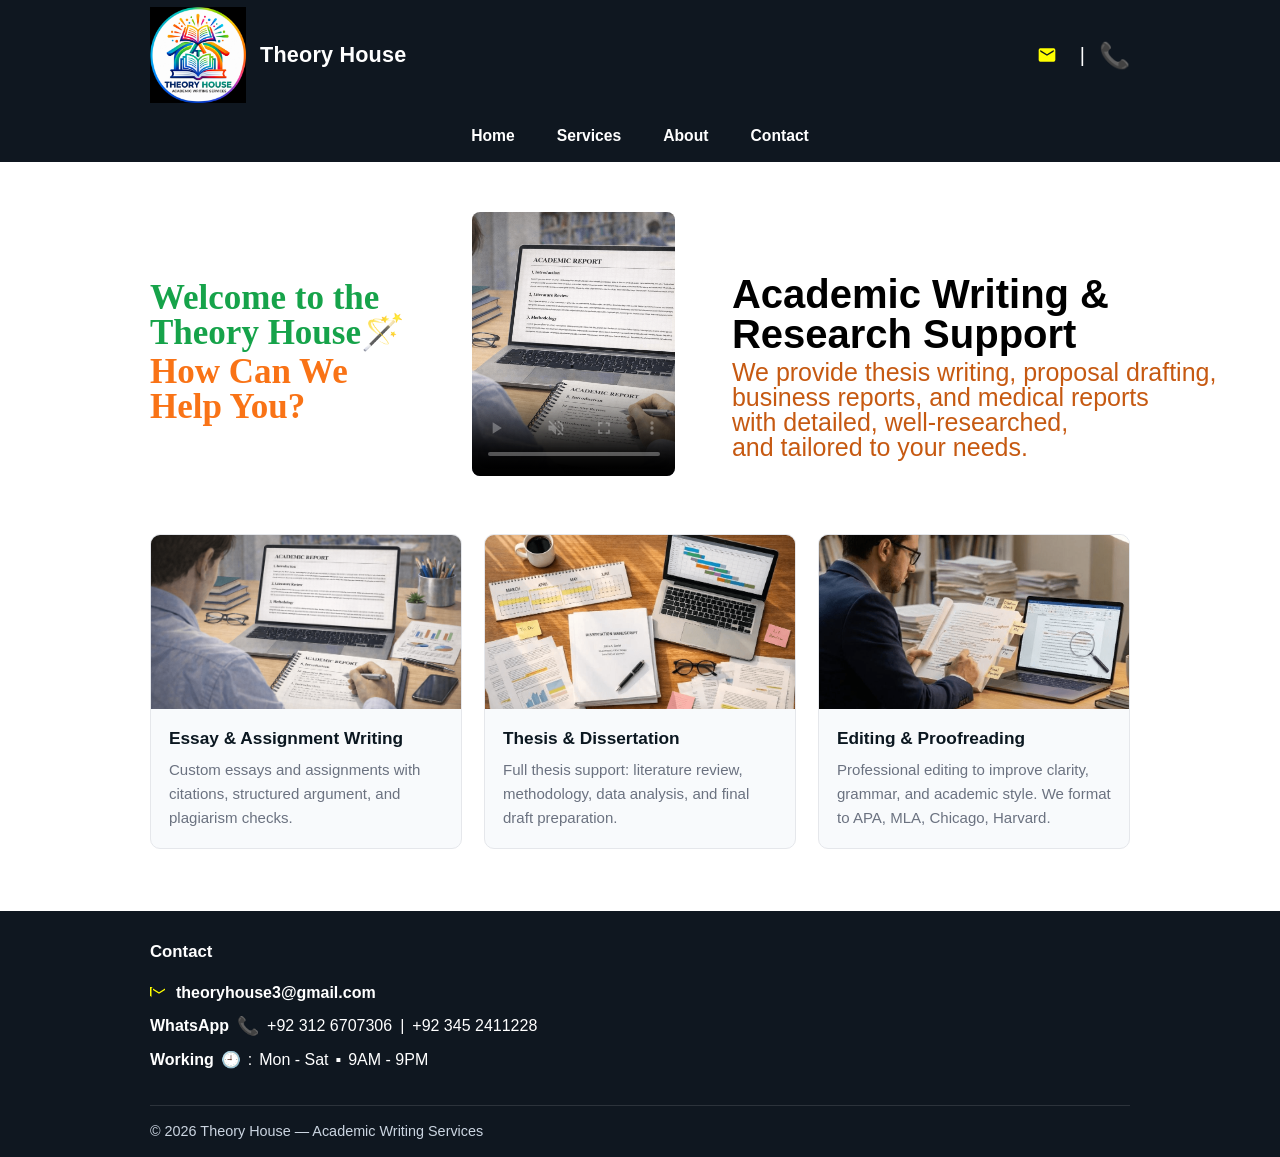
==== commit f377c2e4: "Update index.html" ====
--- a/index.html
+++ b/index.html
@@ -416,7 +416,7 @@
           >
 
             <path
-              d="M20 4H4a2 2 0 0 0-2 2v12a2 2 0 0 0 2 2h16a2 2 0 0 0 2-2V6a2 2 0 0 0-2-2zm0 4-8 5L4 8V6l8 5 8-5v2z"
+              d="M20 4H4a2 2 0 0 0-2 2v12a2 2 0 0 0-2-2V6a2 2 0 0 0-2-2zm0 4-8 5L4 8V6l8 5 8-5v2z"
             />
 
           </svg>
--- a/styles.css
+++ b/styles.css
@@ -222,9 +222,9 @@
    ===================================================== */ 
  
 .hero-media { 
-  width: 2.08in; 
-  height: 2.40in; 
-  flex: 0 0 2.08in; 
+  width: 2.12in; 
+  height: 2.75in; 
+  flex: 0 0 2.12in; 
  
   overflow: hidden; 
   border: none; 
@@ -710,9 +710,9 @@
   } 
  
   .hero-media { 
-    width: 2.08in; 
-    height: 2.40in; 
-    flex-basis: 2.08in; 
+    width: 2.12in; 
+    height: 2.75in; 
+    flex-basis: 2.12in; 
   } 
  
   .academic-writing-box { 
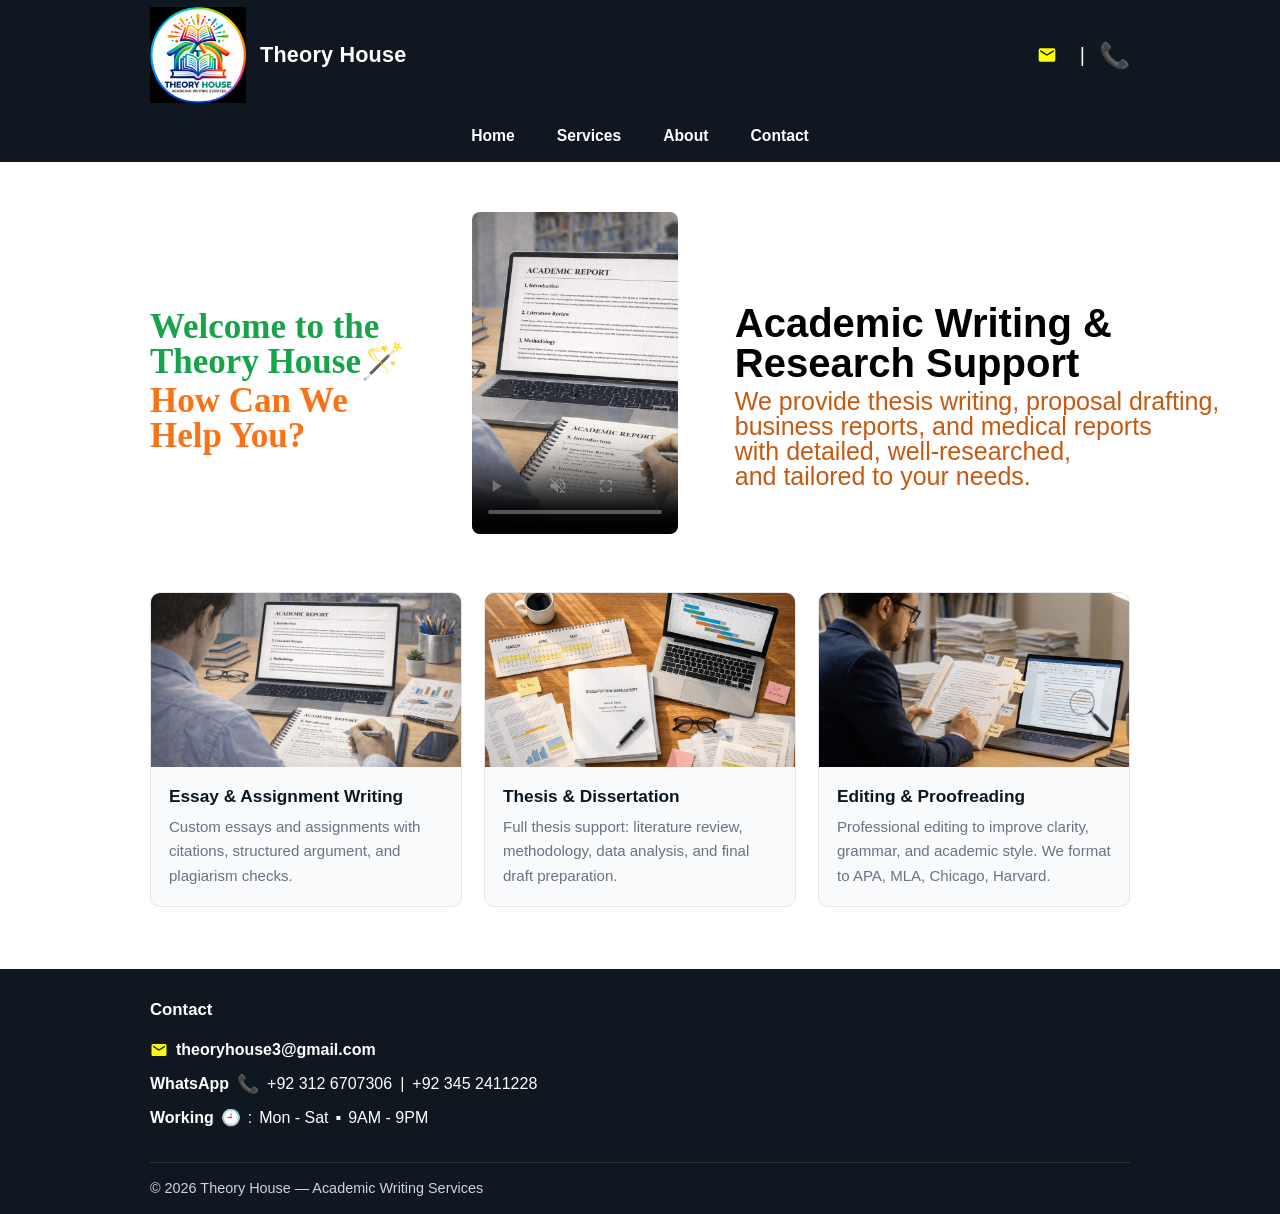
==== commit fcd42093: "Update index.html" ====
--- a/index.html
+++ b/index.html
@@ -416,7 +416,7 @@
           >
 
             <path
-              d="M20 4H4a2 2 0 0 0-2 2v12a2 2 0 0 0-2-2V6a2 2 0 0 0-2-2zm0 4-8 5L4 8V6l8 5 8-5v2z"
+              d="M20 4H4a2 2 0 0 0-2 2v12a2 2 0 0 0 2 2h16a2 2 0 0 0 2-2V6a2 2 0 0 0-2-2zm0 4-8 5L4 8V6l8 5 8-5v2z"
             />
 
           </svg>
--- a/styles.css
+++ b/styles.css
@@ -218,13 +218,14 @@
  
  
 /* ===================================================== 
-   VIDEO BOX 
+   VIDEO BOX
+   ONLY VIDEO BOX ADJUSTMENT
    ===================================================== */ 
  
 .hero-media { 
-  width: 2.12in; 
-  height: 2.75in; 
-  flex: 0 0 2.12in; 
+  width: 2.15in; 
+  height: 3.35in; 
+  flex: 0 0 2.15in; 
  
   overflow: hidden; 
   border: none; 
@@ -710,9 +711,9 @@
   } 
  
   .hero-media { 
-    width: 2.12in; 
-    height: 2.75in; 
-    flex-basis: 2.12in; 
+    width: 2.15in; 
+    height: 3.35in; 
+    flex-basis: 2.15in; 
   } 
  
   .academic-writing-box { 
